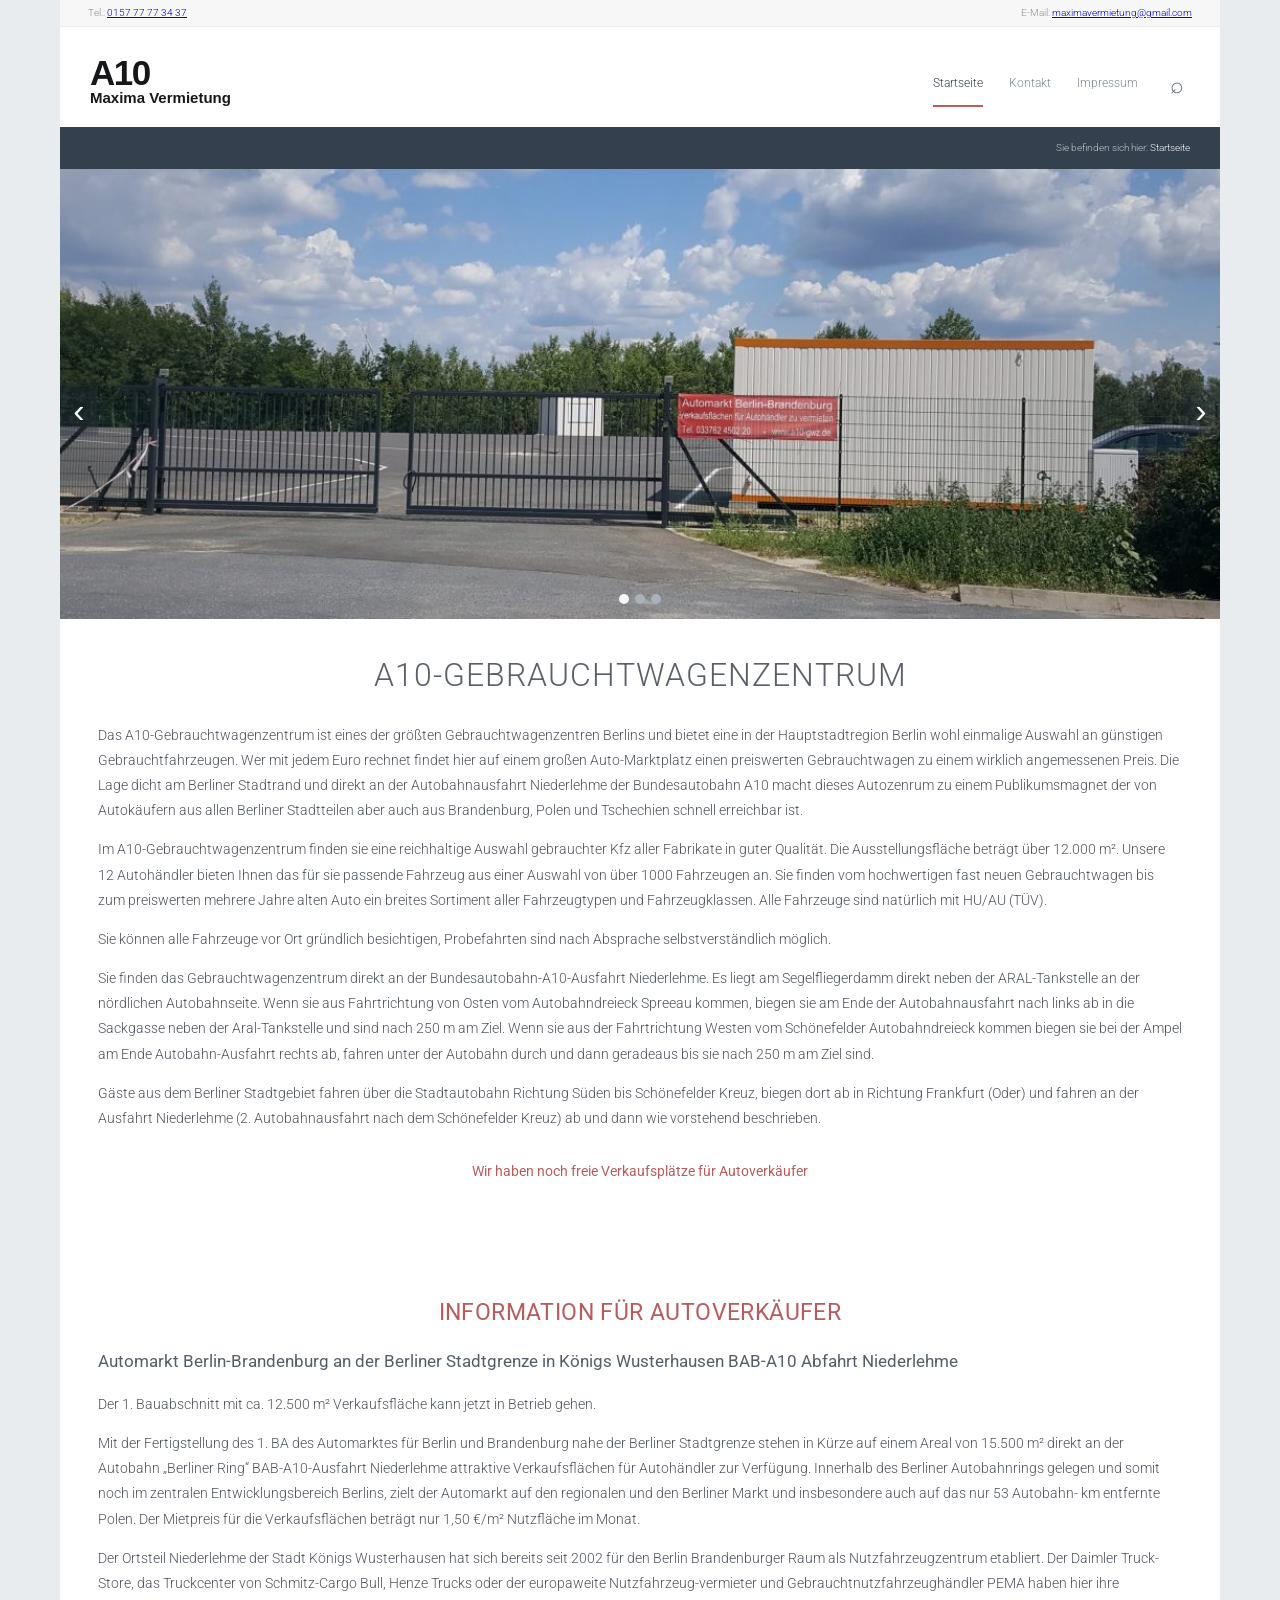
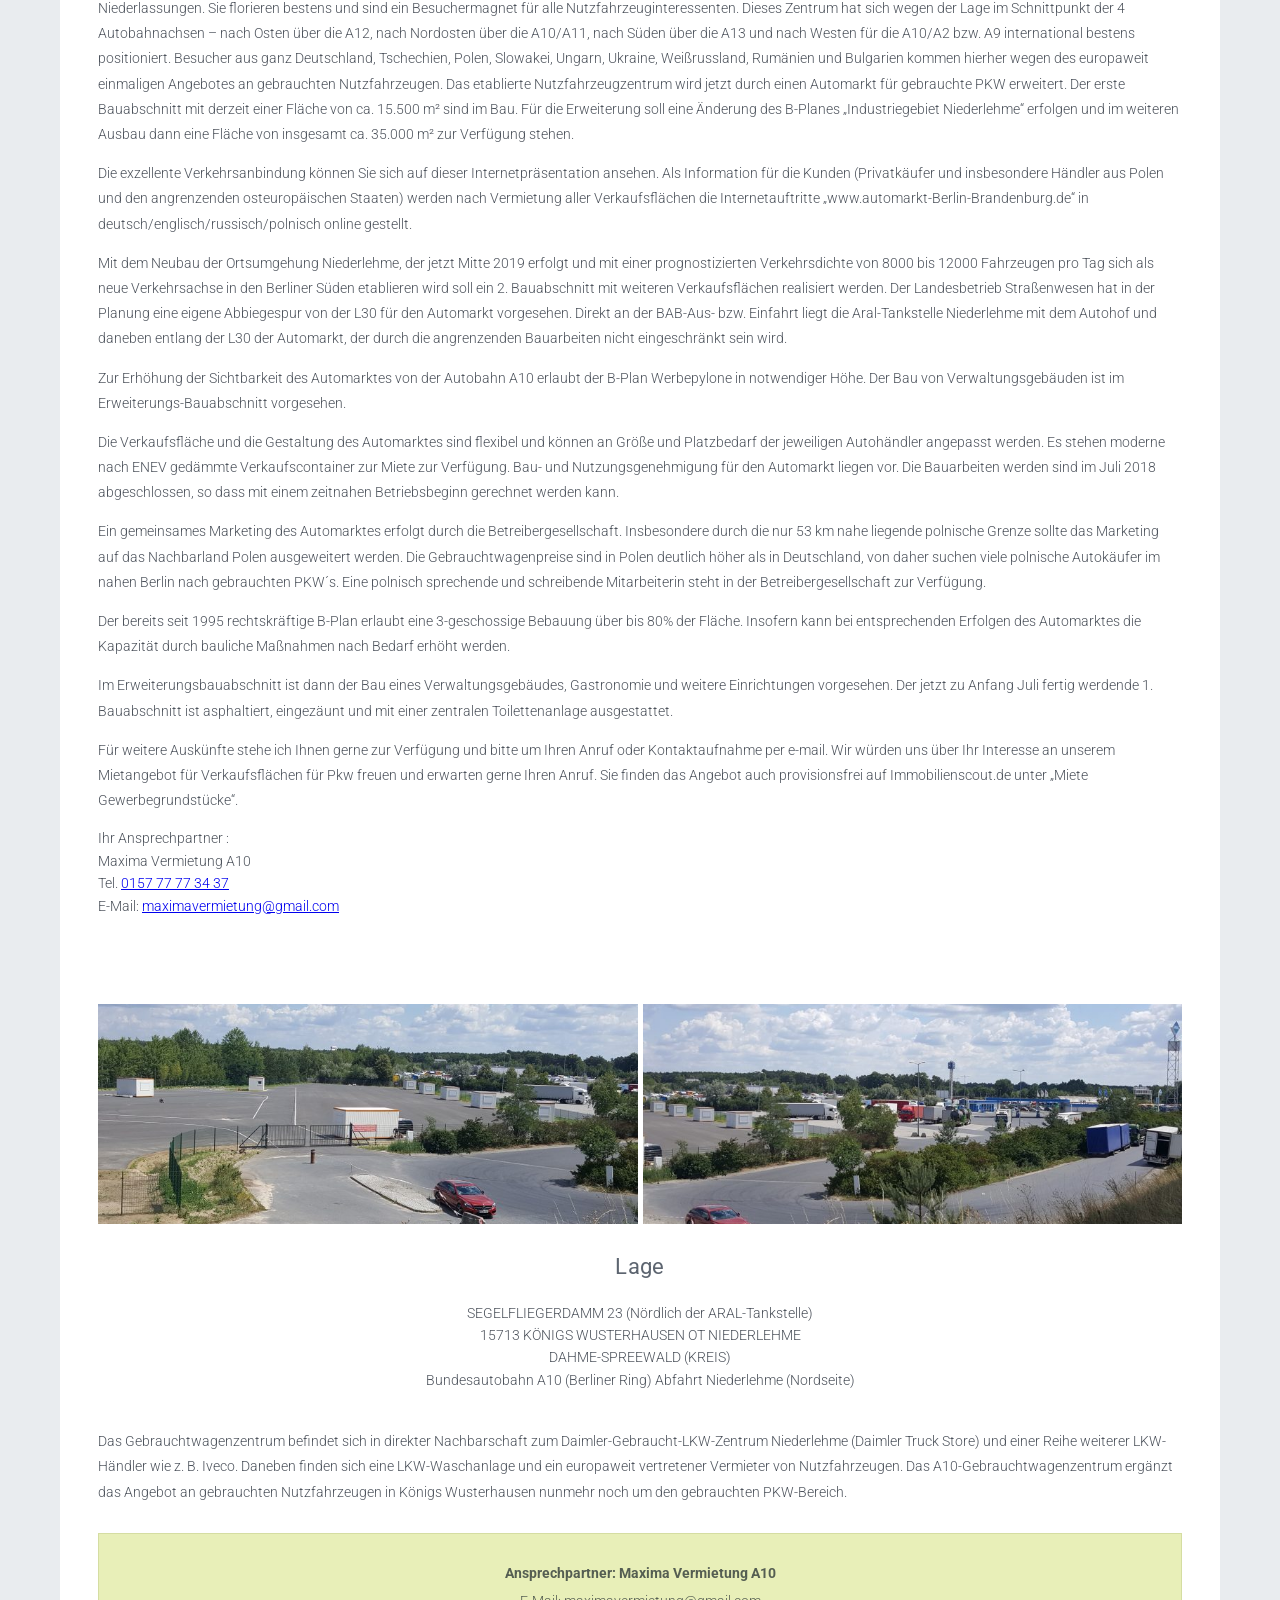
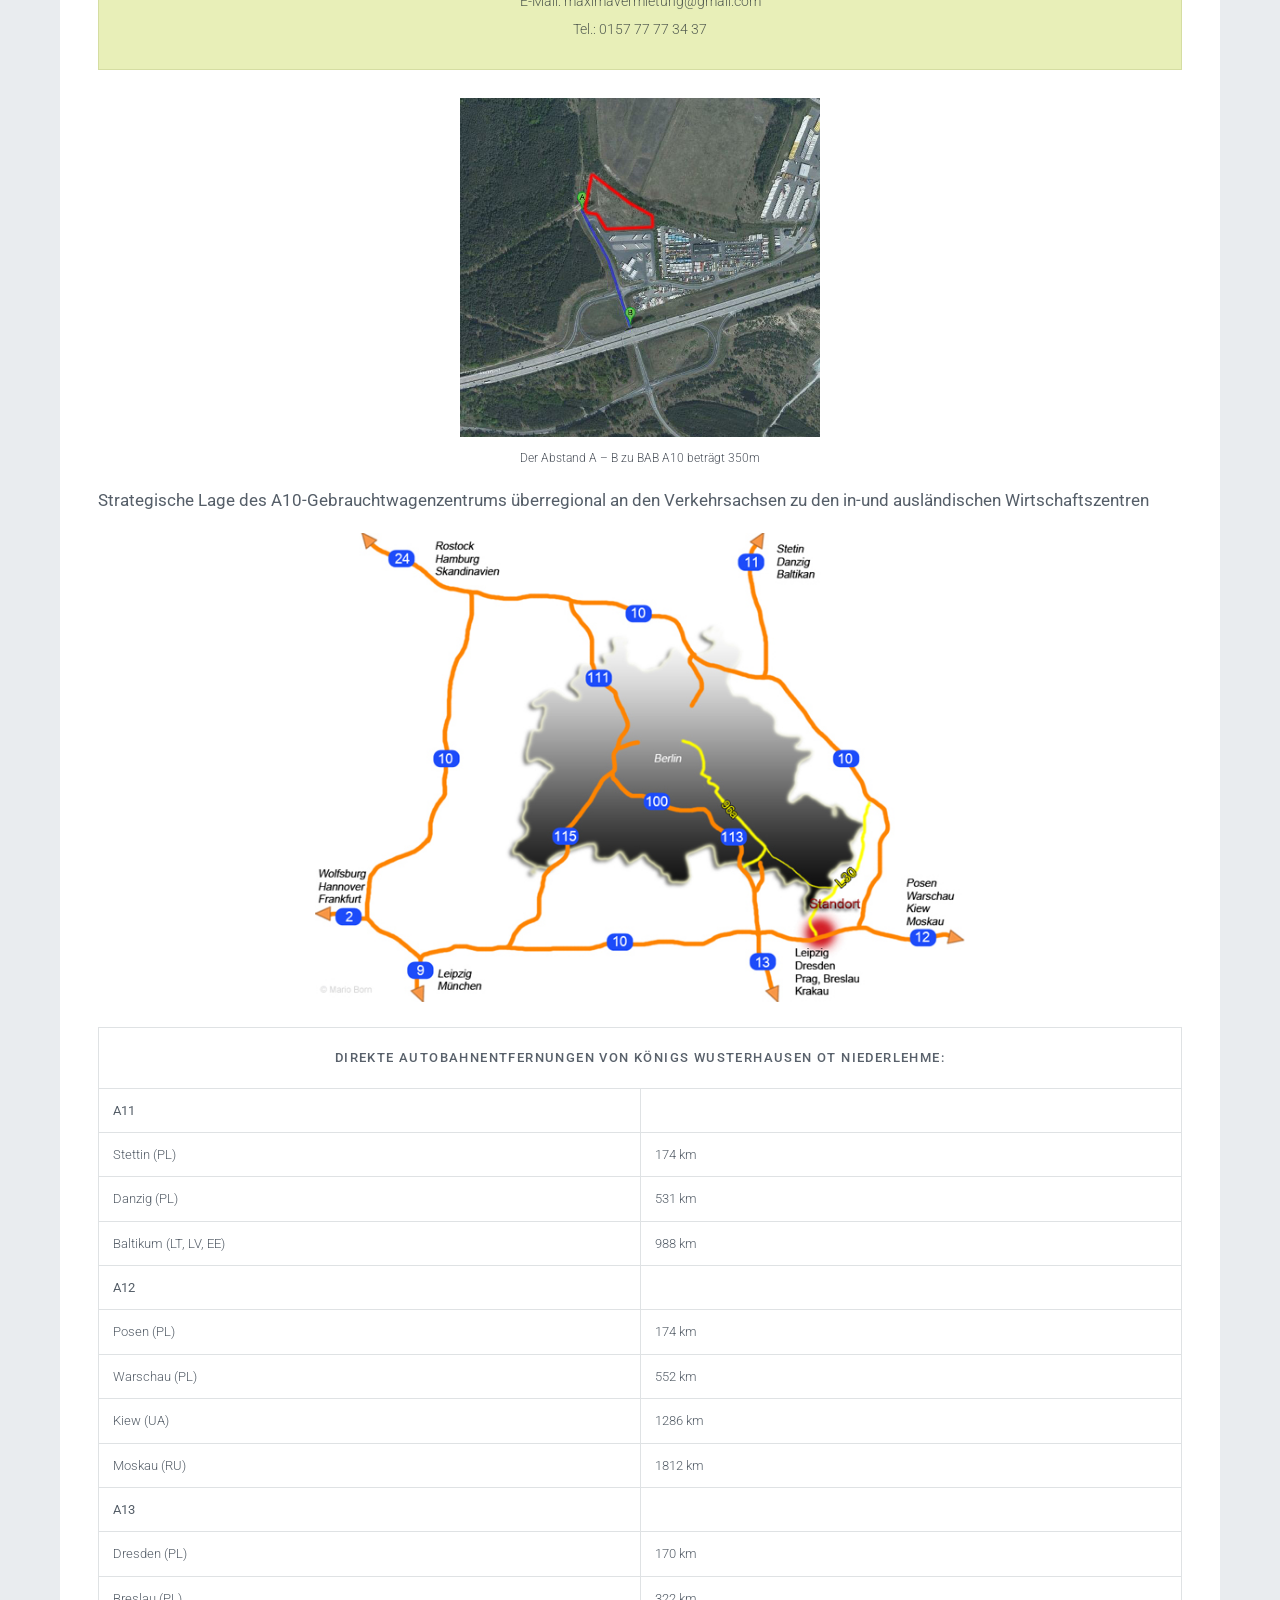
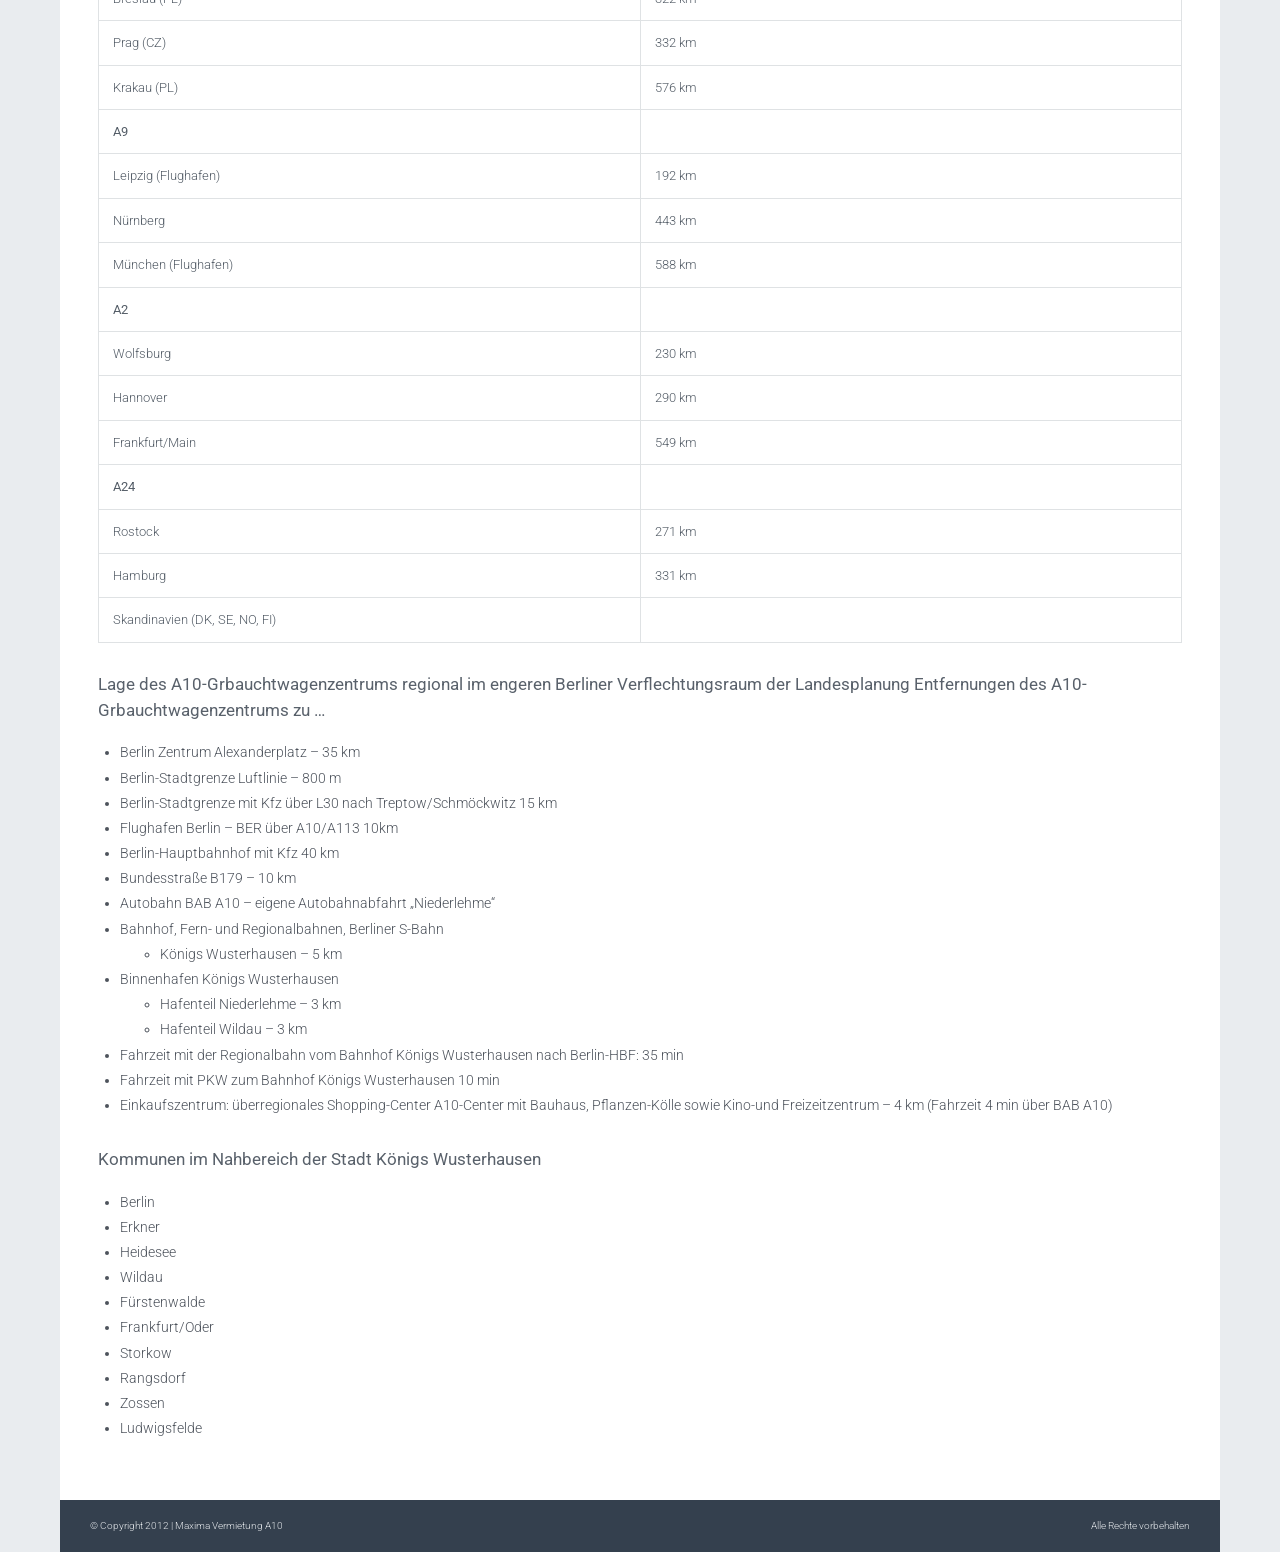
==== index.html @ 819bec35 "Initial upload of Maxima Vermietung A10" ====
<!doctype html>
<html lang="de">
<head>
  <meta charset="utf-8">
  <meta name="viewport" content="width=device-width, initial-scale=1">
  <meta name="description" content="Maxima Vermietung A10 – Standort und Informationen.">
  <title>Maxima Vermietung A10</title>
  <link rel="stylesheet" href="styles.css">
</head>
<body>
  <div class="topline">
    <span>Tel.: <a class="contact-phone" href="tel:+2015777773437">0157 77 77 34 37</a></span>
    <span>E-Mail: <a class="contact-email" href="mailto:maximavermietung@gmail.com">maximavermietung@gmail.com</a></span>
  </div>

  <header class="site-header">
    <a class="brand" href="index.html" aria-label="Maxima Vermietung A10 Startseite">
      <strong>A10</strong><span>Maxima Vermietung</span>
    </a>
    <button class="menu-toggle" type="button" aria-label="Menü öffnen" aria-expanded="false">☰</button>
    <nav class="main-nav">
      <a class="active" href="index.html">Startseite</a>
      <a href="kontakt.html">Kontakt</a>
      <a href="impressum.html">Impressum</a>
      <button class="search-toggle" type="button" aria-label="Suche öffnen">⌕</button>
    </nav>
  </header>

  <div class="breadcrumb"><span>Sie befinden sich hier:</span> Startseite</div>

  <main>
    <section class="hero" aria-label="Bildergalerie">
      <div class="hero-slide active" style="background-image:url('images/gate.jpg')"></div>
      <div class="hero-slide" style="background-image:url('images/yard-1.jpg')"></div>
      <div class="hero-slide" style="background-image:url('images/yard-2.jpg')"></div>
      <button class="prev slide-arrow" type="button" aria-label="Vorheriges Bild">‹</button>
      <button class="next slide-arrow" type="button" aria-label="Nächstes Bild">›</button>
      <div class="slide-dots">
        <button class="dot active" type="button" aria-label="Bild 1"></button>
        <button class="dot" type="button" aria-label="Bild 2"></button>
        <button class="dot" type="button" aria-label="Bild 3"></button>
      </div>
    </section>

    <section class="content intro">
      <h1>A10-GEBRAUCHTWAGENZENTRUM</h1>
      <p>Das A10-Gebrauchtwagenzentrum ist eines der größten Gebrauchtwagenzentren Berlins und bietet eine in der Hauptstadtregion Berlin wohl einmalige Auswahl an günstigen Gebrauchtfahrzeugen. Wer mit jedem Euro rechnet findet hier auf einem großen Auto-Marktplatz einen preiswerten Gebrauchtwagen zu einem wirklich angemessenen Preis. Die Lage dicht am Berliner Stadtrand und direkt an der Autobahnausfahrt Niederlehme der Bundesautobahn A10 macht dieses Autozenrum zu einem Publikumsmagnet der von Autokäufern aus allen Berliner Stadtteilen aber auch aus Brandenburg, Polen und Tschechien schnell erreichbar ist.</p>

      <p>Im A10-Gebrauchtwagenzentrum finden sie eine reichhaltige Auswahl gebrauchter Kfz aller Fabrikate in guter Qualität. Die Ausstellungsfläche beträgt über 12.000 m². Unsere 12 Autohändler bieten Ihnen das für sie passende Fahrzeug aus einer Auswahl von über 1000 Fahrzeugen an. Sie finden vom hochwertigen fast neuen Gebrauchtwagen bis zum preiswerten mehrere Jahre alten Auto ein breites Sortiment aller Fahrzeugtypen und Fahrzeugklassen. Alle Fahrzeuge sind natürlich mit HU/AU (TÜV).</p>

      <p>Sie können alle Fahrzeuge vor Ort gründlich besichtigen, Probefahrten sind nach Absprache selbstverständlich möglich.</p>

      <p>Sie finden das Gebrauchtwagenzentrum direkt an der Bundesautobahn-A10-Ausfahrt Niederlehme. Es liegt am Segelfliegerdamm direkt neben der ARAL-Tankstelle an der nördlichen Autobahnseite. Wenn sie aus Fahrtrichtung von Osten vom Autobahndreieck Spreeau kommen, biegen sie am Ende der Autobahnausfahrt nach links ab in die Sackgasse neben der Aral-Tankstelle und sind nach 250 m am Ziel. Wenn sie aus der Fahrtrichtung Westen vom  Schönefelder Autobahndreieck kommen biegen sie bei der Ampel am Ende Autobahn-Ausfahrt rechts ab, fahren unter der Autobahn durch und dann geradeaus bis sie nach 250 m am Ziel sind.</p>

      <p>Gäste aus dem Berliner Stadtgebiet fahren über die Stadtautobahn Richtung Süden bis Schönefelder Kreuz, biegen dort ab in Richtung Frankfurt (Oder) und fahren an der Ausfahrt Niederlehme (2. Autobahnausfahrt nach dem Schönefelder Kreuz) ab und dann wie vorstehend beschrieben.</p>

      <p class="contact-highlight">Wir haben noch freie Verkaufsplätze für Autoverkäufer</p>
    </section>

    <section class="content seller-info">
      <h2>INFORMATION FÜR AUTOVERKÄUFER</h2>
      <h3>Automarkt Berlin-Brandenburg an der Berliner Stadtgrenze in Königs Wusterhausen BAB-A10 Abfahrt Niederlehme</h3>
      <p>Der 1. Bauabschnitt mit  ca. 12.500 m² Verkaufsfläche kann jetzt in Betrieb gehen.</p>

      <p>Mit der Fertigstellung des 1. BA des  Automarktes für Berlin und Brandenburg nahe der Berliner Stadtgrenze stehen in Kürze auf einem Areal von 15.500 m² direkt an der Autobahn „Berliner Ring“ BAB-A10-Ausfahrt Niederlehme attraktive Verkaufsflächen für Autohändler zur Verfügung. Innerhalb des Berliner Autobahnrings gelegen und somit noch im zentralen Entwicklungsbereich Berlins, zielt der Automarkt auf den regionalen und den Berliner Markt und insbesondere auch auf das nur 53 Autobahn- km entfernte Polen. Der Mietpreis für die Verkaufsflächen beträgt nur 1,50 €/m² Nutzfläche im Monat.</p>

      <p>Der Ortsteil Niederlehme der Stadt Königs Wusterhausen hat sich bereits seit 2002 für den Berlin Brandenburger Raum als Nutzfahrzeugzentrum etabliert. Der Daimler Truck-Store, das Truckcenter von Schmitz-Cargo Bull, Henze Trucks oder der europaweite Nutzfahrzeug-vermieter und Gebrauchtnutzfahrzeughändler PEMA haben hier ihre Niederlassungen. Sie florieren bestens und sind ein Besuchermagnet für alle Nutzfahrzeuginteressenten. Dieses Zentrum hat sich wegen der Lage im Schnittpunkt der 4 Autobahnachsen – nach Osten über die A12, nach Nordosten über die A10/A11, nach Süden über die A13 und nach Westen für die A10/A2 bzw. A9 international bestens positioniert. Besucher aus ganz Deutschland, Tschechien, Polen, Slowakei, Ungarn, Ukraine, Weißrussland, Rumänien und Bulgarien kommen hierher wegen des europaweit einmaligen Angebotes an gebrauchten Nutzfahrzeugen. Das etablierte Nutzfahrzeugzentrum wird jetzt durch einen Automarkt für gebrauchte PKW erweitert. Der erste Bauabschnitt mit derzeit einer Fläche von ca. 15.500 m² sind im Bau. Für die Erweiterung soll eine Änderung des B-Planes „Industriegebiet Niederlehme“ erfolgen und im weiteren Ausbau dann eine Fläche von insgesamt ca. 35.000 m² zur Verfügung stehen.</p>

      <p>Die exzellente Verkehrsanbindung können Sie sich auf dieser Internetpräsentation ansehen. Als Information für die Kunden (Privatkäufer und insbesondere Händler  aus Polen und den angrenzenden osteuropäischen Staaten) werden nach Vermietung aller Verkaufsflächen die Internetauftritte „www.automarkt-Berlin-Brandenburg.de“ in deutsch/englisch/russisch/polnisch online gestellt.</p>

      <p>Mit dem Neubau der Ortsumgehung Niederlehme, der jetzt Mitte 2019 erfolgt und mit einer prognostizierten Verkehrsdichte von 8000 bis 12000 Fahrzeugen pro Tag sich als neue Verkehrsachse in den Berliner Süden etablieren wird soll ein 2. Bauabschnitt mit weiteren Verkaufsflächen realisiert werden. Der Landesbetrieb Straßenwesen hat in der Planung eine eigene Abbiegespur von der L30 für den Automarkt vorgesehen. Direkt an der BAB-Aus- bzw. Einfahrt liegt die Aral-Tankstelle Niederlehme mit dem Autohof und daneben entlang der L30 der Automarkt, der durch die angrenzenden Bauarbeiten nicht eingeschränkt sein wird.</p>

      <p>Zur Erhöhung der Sichtbarkeit des Automarktes von der Autobahn A10 erlaubt der B-Plan Werbepylone in notwendiger Höhe. Der Bau von Verwaltungsgebäuden ist im Erweiterungs-Bauabschnitt  vorgesehen.</p>

      <p>Die Verkaufsfläche und die Gestaltung des Automarktes sind flexibel und können an Größe und Platzbedarf der jeweiligen Autohändler angepasst werden. Es stehen moderne nach ENEV gedämmte Verkaufscontainer zur Miete zur Verfügung. Bau- und Nutzungsgenehmigung für den Automarkt liegen vor. Die Bauarbeiten werden sind im Juli 2018 abgeschlossen, so dass mit einem zeitnahen Betriebsbeginn gerechnet werden kann.</p>

      <p>Ein gemeinsames Marketing des Automarktes erfolgt durch die Betreibergesellschaft. Insbesondere durch die nur 53 km nahe liegende polnische Grenze sollte das Marketing auf das Nachbarland Polen ausgeweitert werden. Die Gebrauchtwagenpreise sind in Polen deutlich höher als in Deutschland, von daher suchen viele polnische Autokäufer im nahen Berlin nach gebrauchten PKW´s. Eine polnisch sprechende und schreibende Mitarbeiterin steht in der Betreibergesellschaft zur Verfügung.</p>

      <p>Der bereits seit 1995 rechtskräftige B-Plan erlaubt eine 3-geschossige Bebauung über bis 80% der Fläche. Insofern kann bei entsprechenden Erfolgen des Automarktes die Kapazität durch bauliche Maßnahmen nach Bedarf erhöht werden.</p>

      <p>Im Erweiterungsbauabschnitt ist dann der Bau eines Verwaltungsgebäudes, Gastronomie und weitere Einrichtungen vorgesehen. Der jetzt zu Anfang Juli fertig werdende 1. Bauabschnitt ist asphaltiert, eingezäunt und mit einer zentralen Toilettenanlage ausgestattet.</p>

      <p>Für weitere Auskünfte stehe ich Ihnen gerne zur Verfügung und bitte um Ihren Anruf oder Kontaktaufnahme per e-mail. Wir würden uns über Ihr Interesse an unserem Mietangebot für Verkaufsflächen für Pkw freuen und erwarten gerne Ihren Anruf. Sie finden das Angebot auch provisionsfrei auf Immobilienscout.de unter „Miete Gewerbegrundstücke“.</p>

      <p class="small-lines">Ihr Ansprechpartner :<br>
        Maxima Vermietung A10<br>
        Tel. <a href="tel:+2015777773437">0157 77 77 34 37</a><br>
        E-Mail: <a href="mailto:maximavermietung@gmail.com">maximavermietung@gmail.com</a>
      </p>

    </section>

    <section class="content location-section">
      <div class="location-photos">
        <img src="images/yard-3.jpg" alt="Ansicht des Geländes von oben">
        <img src="images/yard-4.jpg" alt="Weitere Ansicht des Geländes">
      </div>

      <div class="location-intro-grid">
        <div class="location-address">
          <h2>Lage</h2>
          <p class="center small-lines">
            SEGELFLIEGERDAMM 23 (Nördlich der ARAL-Tankstelle)<br>
            15713 KÖNIGS WUSTERHAUSEN OT NIEDERLEHME<br>
            DAHME-SPREEWALD (KREIS)<br>
            Bundesautobahn A10 (Berliner Ring) Abfahrt Niederlehme (Nordseite)
          </p>
        </div>
        <p>Das Gebrauchtwagenzentrum befindet sich in direkter Nachbarschaft zum Daimler-Gebraucht-LKW-Zentrum Niederlehme (Daimler Truck Store) und einer Reihe weiterer LKW-Händler wie z. B. Iveco. Daneben finden sich eine LKW-Waschanlage und ein europaweit vertretener Vermieter von Nutzfahrzeugen. Das A10-Gebrauchtwagenzentrum ergänzt das Angebot an gebrauchten Nutzfahrzeugen in Königs Wusterhausen nunmehr noch um den gebrauchten PKW-Bereich.</p>
      </div>

      <div class="business-contact">
        <p><strong>Ansprechpartner: Maxima Vermietung A10</strong></p>
        <p>E-Mail: <a href="mailto:maximavermietung@gmail.com">maximavermietung@gmail.com</a></p>
        <p>Tel.: <a href="tel:+2015777773437">0157 77 77 34 37</a></p>
      </div>

      <div class="center">
        <img class="map-image" src="images/location-map.jpg" alt="Lageplan des Standorts">
        <p><small>Der Abstand A – B zu BAB A10 beträgt 350m</small></p>
      </div>

      <h3>Strategische Lage des A10-Gebrauchtwagenzentrums überregional an den Verkehrsachsen zu den in-und ausländischen Wirtschaftszentren</h3>
      <div class="center">
        <img class="road-map" src="images/roads-map.jpg" alt="Strategische Lage an den Autobahnachsen">
      </div>

      <div class="distances">
        <div class="table-wrap">
          <table class="distance-table">
            <tbody>
              <tr><th class="distance-title" colspan="2">direkte Autobahnentfernungen von Königs Wusterhausen OT Niederlehme:</th></tr>
              <tr><th>A11</th><td></td></tr>
              <tr><td>Stettin (PL)</td><td>174 km</td></tr>
              <tr><td>Danzig (PL)</td><td>531 km</td></tr>
              <tr><td>Baltikum (LT, LV, EE)</td><td>988 km</td></tr>
              <tr><th>A12</th><td></td></tr>
              <tr><td>Posen (PL)</td><td>174 km</td></tr>
              <tr><td>Warschau (PL)</td><td>552 km</td></tr>
              <tr><td>Kiew (UA)</td><td>1286 km</td></tr>
              <tr><td>Moskau (RU)</td><td>1812 km</td></tr>
              <tr><th>A13</th><td></td></tr>
              <tr><td>Dresden (PL)</td><td>170 km</td></tr>
              <tr><td>Breslau (PL)</td><td>322 km</td></tr>
              <tr><td>Prag (CZ)</td><td>332 km</td></tr>
              <tr><td>Krakau (PL)</td><td>576 km</td></tr>
              <tr><th>A9</th><td></td></tr>
              <tr><td>Leipzig (Flughafen)</td><td>192 km</td></tr>
              <tr><td>Nürnberg</td><td>443 km</td></tr>
              <tr><td>München (Flughafen)</td><td>588 km</td></tr>
              <tr><th>A2</th><td></td></tr>
              <tr><td>Wolfsburg</td><td>230 km</td></tr>
              <tr><td>Hannover</td><td>290 km</td></tr>
              <tr><td>Frankfurt/Main</td><td>549 km</td></tr>
              <tr><th>A24</th><td></td></tr>
              <tr><td>Rostock</td><td>271 km</td></tr>
              <tr><td>Hamburg</td><td>331 km</td></tr>
              <tr><td>Skandinavien (DK, SE, NO, FI)</td><td></td></tr>
            </tbody>
          </table>
        </div>

        <h3>Lage des A10-Grbauchtwagenzentrums regional im engeren Berliner Verflechtungsraum der Landesplanung Entfernungen des A10-Grbauchtwagenzentrums zu …</h3>
        <ul class="nearby-list">
          <li>Berlin Zentrum Alexanderplatz – 35 km</li>
          <li>Berlin-Stadtgrenze Luftlinie – 800 m</li>
          <li>Berlin-Stadtgrenze mit Kfz über L30 nach Treptow/Schmöckwitz 15 km</li>
          <li>Flughafen Berlin – BER über A10/A113 10km</li>
          <li>Berlin-Hauptbahnhof mit Kfz 40 km</li>
          <li>Bundesstraße B179 – 10 km</li>
          <li>Autobahn BAB A10 – eigene Autobahnabfahrt „Niederlehme“</li>
          <li>Bahnhof, Fern- und Regionalbahnen, Berliner S-Bahn
            <ul><li>Königs Wusterhausen – 5 km</li></ul>
          </li>
          <li>Binnenhafen Königs Wusterhausen
            <ul><li>Hafenteil Niederlehme – 3 km</li><li>Hafenteil Wildau – 3 km</li></ul>
          </li>
          <li>Fahrzeit mit der Regionalbahn vom Bahnhof Königs Wusterhausen nach Berlin-HBF: 35 min</li>
          <li>Fahrzeit mit PKW zum Bahnhof Königs Wusterhausen 10 min</li>
          <li>Einkaufszentrum: überregionales Shopping-Center A10-Center mit Bauhaus, Pflanzen-Kölle sowie Kino-und Freizeitzentrum – 4 km (Fahrzeit 4 min über BAB A10)</li>
        </ul>

        <h3>Kommunen im Nahbereich der Stadt Königs Wusterhausen</h3>
        <ul class="nearby-list">
          <li>Berlin</li><li>Erkner</li><li>Heidesee</li><li>Wildau</li><li>Fürstenwalde</li>
          <li>Frankfurt/Oder</li><li>Storkow</li><li>Rangsdorf</li><li>Zossen</li><li>Ludwigsfelde</li>
        </ul>
      </div>
    </section>
  </main>

  <footer class="site-footer">
    <span>© Copyright 2012 | Maxima Vermietung A10</span>
    <span>Alle Rechte vorbehalten</span>
  </footer>

  <div class="search-panel" hidden>
    <form>
      <input type="search" placeholder="Suchbegriff eingeben…" aria-label="Suche">
      <button type="submit">Suchen</button>
    </form>
  </div>
  <button class="back-top" type="button" aria-label="Nach oben">↑</button>
  <script src="script.js"></script>
</body>
</html>
---- styles.css ----
@import url('https://fonts.googleapis.com/css2?family=Roboto:wght@300;400;500;700&display=swap');
:root{--navy:#34404e;--navy2:#46515e;--ink:#4d535c;--muted:#87909a;--red:#b85c5b;--green:#e4edb5;--line:#e4e6e8;--paper:#fff;--side:#e9ecef}
*{box-sizing:border-box}html{scroll-behavior:smooth}body{margin:0;background:var(--side);font-family:Roboto,Arial,sans-serif;color:var(--ink);font-size:14px;font-weight:300;line-height:1.8}.topline,.site-header,.breadcrumb,.page-title,main,.site-footer{width:min(1160px,100%);margin-inline:auto}.topline{height:27px;background:#f7f7f7;border-bottom:1px solid #eee;text-align:left;padding:2px 28px;font-size:10px;color:#8b9299}.site-header{background:#fff;min-height:100px;display:flex;align-items:center;justify-content:space-between;padding:18px 30px 12px;gap:25px}.brand{color:#151719;text-decoration:none;display:flex;flex-direction:column;width:260px;line-height:1}.brand strong{font-family:Impact,'Arial Narrow',sans-serif;font-size:35px;letter-spacing:-1.5px;font-weight:900}.brand span{font-family:Impact,'Arial Narrow',sans-serif;font-stretch:condensed;font-size:15px;font-weight:800;margin-top:0}.main-nav{display:flex;align-items:center;gap:26px;align-self:flex-end;margin-bottom:8px}.main-nav a{color:#7f8790;text-decoration:none;font-size:12px;padding:10px 0;border-bottom:2px solid transparent}.main-nav a:hover,.main-nav a.active{color:var(--navy);border-color:var(--red)}.search-toggle,.menu-toggle{border:0;background:transparent;color:#68727c;font-size:23px;cursor:pointer}.menu-toggle{display:none}.breadcrumb{background:var(--navy);color:#f1f3f5;text-align:right;padding:12px 30px;font-size:10px;min-height:38px}.breadcrumb span{opacity:.75}.breadcrumb a{color:#fff;text-decoration:none}.hero{position:relative;width:min(1160px,100%);height:clamp(260px,38vw,450px);margin:auto;background:#dce2e5;overflow:hidden}.hero-slide{position:absolute;inset:0;background-position:center;background-size:cover;opacity:0;transition:opacity .5s}.hero-slide.active{opacity:1}.hero:after{content:"";position:absolute;inset:0;background:linear-gradient(90deg,rgba(10,20,30,.12),transparent 50%,rgba(10,20,30,.08));pointer-events:none}.slide-arrow{position:absolute;z-index:2;top:48%;border:0;background:rgba(38,48,58,.35);color:white;font-size:34px;width:38px;height:50px;cursor:pointer}.slide-arrow.prev{left:0}.slide-arrow.next{right:0}.slide-dots{position:absolute;z-index:3;bottom:15px;left:50%;transform:translateX(-50%);display:flex;gap:6px}.dot{width:10px;height:10px;border:0;border-radius:50%;background:#aab1b9;cursor:pointer;padding:0}.dot.active{background:#f5f5f5}.content{background:#fff;padding:28px 38px 45px}.intro h1{font-size:clamp(23px,3vw,32px);font-weight:300;letter-spacing:1px;text-align:center;margin:0 0 18px;color:#5a6069}.content p{margin:0 0 14px}.content h2{font-size:23px;font-weight:400;line-height:1.35;margin:10px 0 20px;color:var(--red);text-align:center;letter-spacing:.4px}.content h3{font-size:17px;font-weight:400;line-height:1.55;color:#555e68}.seller-info{padding-top:30px}.contact-highlight{text-align:center;color:var(--red);font-weight:400;margin:28px 0!important}.small-lines{line-height:1.6}.location-section h2{color:#5d6570;font-size:22px}.center{text-align:center}.location-photos{display:grid;grid-template-columns:1fr 1fr;gap:5px;margin:25px 0}.location-photos img{width:100%;height:220px;object-fit:cover}.map-placeholder{height:280px;display:flex;flex-direction:column;justify-content:center;align-items:center;gap:7px;margin:25px auto;background-color:#e4e8e2;background-image:linear-gradient(30deg,transparent 48%,#c5d0c5 49%,#c5d0c5 51%,transparent 52%),linear-gradient(120deg,transparent 48%,#c5d0c5 49%,#c5d0c5 51%,transparent 52%);background-size:65px 65px;border:1px solid #d7ddd5;color:#58665d}.map-pin{color:#b95b5b;font-size:32px}.map-placeholder small{font-size:12px}.distances h2,.distances h3{text-align:left;color:#59616b}.table-wrap{overflow-x:auto;margin:20px 0}table{border-collapse:collapse;width:100%;font-size:13px}th,td{border:1px solid #e1e4e6;padding:10px 12px;text-align:left}th{font-weight:500;background:#f4f5f6}.nearby-list{padding-left:22px}.site-footer{background:var(--navy);color:#e4e7eb;padding:17px 30px;display:flex;justify-content:space-between;gap:12px;flex-wrap:wrap;font-size:10px}.page-title{background:#fff;padding:0 30px}.page-title h1{background:var(--navy);color:#fff;margin:0 -30px;padding:13px 30px;font-size:14px;font-weight:400}.page-title .breadcrumb{width:auto;margin:0 -30px;padding:10px 30px}.contact-page{min-height:170px;padding-top:32px}.text-link{color:var(--red);text-decoration:none}.privacy-note{margin-top:45px;padding-top:20px;border-top:1px solid var(--line)}.privacy-note h2{font-size:18px;text-align:left;color:#59616b}.impressum-page{min-height:210px;text-align:center;padding-top:45px}.impressum-page h2{font-size:25px;color:#68717c}.impressum-page p{margin:0}.impressum-page a{color:#7a838c;text-decoration:none}.back-top{position:fixed;right:18px;bottom:18px;border:0;background:var(--navy);color:#fff;border-radius:2px;width:38px;height:38px;font-size:22px;cursor:pointer;opacity:0;pointer-events:none;transition:opacity .2s}.back-top.visible{opacity:1;pointer-events:auto}.search-panel{position:fixed;z-index:10;top:25px;right:max(20px,calc((100vw - 1160px)/2));padding:16px;background:#fff;box-shadow:0 4px 20px #0002}.search-panel form{display:flex;gap:8px}.search-panel input{padding:10px;border:1px solid #ddd}.search-panel button{border:0;background:var(--navy);color:#fff;padding:0 14px;cursor:pointer}
@media(max-width:700px){.topline{padding-inline:16px}.site-header{min-height:80px;padding:14px 18px;flex-wrap:wrap}.brand{width:auto}.brand strong{font-size:29px}.brand span{font-size:12px}.menu-toggle{display:block;margin-left:auto}.main-nav{display:none;order:3;width:100%;align-self:auto;margin:0;gap:0;flex-direction:column;align-items:stretch}.main-nav.open{display:flex}.main-nav a{padding:10px 0;border-bottom:1px solid #eee}.search-toggle{align-self:flex-start}.breadcrumb{padding:10px 18px}.hero{height:270px}.content{padding:24px 20px 32px}.intro h1{font-size:23px}.content h2{font-size:20px}.location-photos{grid-template-columns:1fr}.location-photos img{height:190px}.site-footer{padding:16px 20px;display:block}.site-footer span{display:block;margin:3px 0}.page-title{padding-inline:18px}.page-title h1{margin-inline:-18px;padding-inline:18px}.page-title .breadcrumb{margin-inline:-18px;padding-inline:18px}.map-placeholder{height:220px}}

/* Layout-Feinschliff für die Originalaufteilung */
.topline { display:flex; align-items:center; justify-content:space-between; gap:18px; }
.hero .slide-arrow { z-index:4; }
.slide-dots { position:absolute; z-index:4; bottom:15px; left:50%; transform:translateX(-50%); display:flex; gap:6px; }
.location-photos { align-items:stretch; }
.location-photos img { display:block; object-fit:cover; }
.map-image { display:block; width:min(360px,100%); height:auto; margin:24px auto 8px; }
.road-map { display:block; width:min(650px,100%); height:auto; margin:20px auto; }
.business-contact { margin:28px 0; padding:24px 18px; text-align:center; background:#e8efb8; border:1px solid #d5dda2; color:#555e52; }
.business-contact p { margin:3px 0; }
.business-contact a { color:inherit; text-decoration:none; }
.distances { margin-top:25px; }
.distances h3 { margin-top:28px; }
@media(max-width:700px) {
  .topline { height:auto; min-height:27px; flex-wrap:wrap; padding:5px 16px; }
  .map-image { width:100%; }
}

/* Eine gemeinsame dunkle Titel-/Breadcrumb-Leiste wie in der Vorlage */
.page-title { display:flex; align-items:center; justify-content:space-between; gap:16px; background:var(--navy); padding:0 30px; }
.page-title h1 { background:transparent; margin:0; padding:12px 0; font-size:14px; color:#fff; }
.page-title .breadcrumb { width:auto; margin:0; padding:10px 0; background:transparent; min-height:0; text-align:right; }
@media(max-width:700px) {
  .page-title { padding-inline:18px; gap:8px; }
  .page-title h1 { margin:0; padding:10px 0; }
  .page-title .breadcrumb { margin:0; padding:10px 0; }
}

/* Datenschutzerklärung */
.privacy-page{background:#fff;padding:34px 30px 55px;min-height:420px}
.privacy-page>h2{font-size:27px;font-weight:400;color:var(--navy);margin:0 0 18px;line-height:1.35}
.privacy-section{margin:30px 0 24px}
.privacy-section h2{font-size:21px;line-height:1.4;font-weight:400;color:var(--navy);margin:0 0 10px}
.privacy-page p{margin:0 0 14px}
.privacy-note{margin-top:30px;padding:16px 18px;border-left:3px solid var(--red);background:#f7f7f7}
@media(max-width:640px){.privacy-page{padding:24px 18px 38px}.privacy-page>h2{font-size:23px}.privacy-section h2{font-size:18px}}

/* Autobahn distance table: highway labels are separate rows; city names and distances occupy matching columns. */
.distance-table{border-collapse:collapse;width:100%;table-layout:fixed;font-size:13px;color:#555e68;background:#fff}
.distance-table th,.distance-table td{border:1px solid #dfe2e4;padding:10px 14px;text-align:left;vertical-align:middle;background:#fff;font-weight:300}
.distance-table th{width:50%;font-weight:400}
.distance-table td{width:50%}
.distance-table .distance-empty{width:50%;background:#fff;border-right:1px solid #dfe2e4}
.distance-table .distance-title{width:100%;text-align:center;font-weight:500;letter-spacing:1.4px;text-transform:uppercase;padding:18px 14px;background:#fff;color:#59616b}
.distance-table tr:first-child th.distance-title{border-bottom:1px solid #dfe2e4}

/* Match the reference: description and location details are stacked vertically. */
.location-photos { margin: 0 0 28px; }
.location-intro-grid { display:grid; grid-template-columns: 1fr; gap:24px; align-items:start; }
.location-intro-grid > p { margin:0; }
.location-address { width:100%; }
.location-address h2 { margin-top:0; }


/* Kontaktseite – Aufbau nach dem Referenzfoto */
.contact-reference { background: var(--side); }
.contact-reference .topline { width:min(1160px,100%); }
.contact-reference-header { min-height:112px; justify-content:flex-start; padding:20px 30px 18px; }
.contact-reference-header .brand { width:auto; }
.contact-reference-header .brand strong { font-size:52px; line-height:.9; }
.contact-reference-header .brand span { font-size:20px; }
.contact-reference-bar { width:min(1160px,100%); margin:0 auto; background:var(--navy); color:#f1f3f5; min-height:48px; padding:12px 30px; font-size:14px; font-weight:300; }
.contact-reference-main { width:min(1160px,100%); margin:0 auto; background:#fff; min-height:220px; padding:34px 30px 40px; }
.contact-reference-main p { margin:0 0 22px; }
.contact-reference-main .text-link { color:var(--red); text-decoration:none; }
.contact-reference-footer { width:min(1160px,100%); margin:0 auto; background:var(--navy); color:#e4e7eb; padding:18px 30px; font-size:11px; }
@media(max-width:700px){ .contact-reference-header{min-height:90px;padding:16px 18px}.contact-reference-header .brand strong{font-size:42px}.contact-reference-header .brand span{font-size:16px}.contact-reference-bar{padding:12px 18px}.contact-reference-main{padding:28px 20px 34px;min-height:200px}.contact-reference-footer{padding:16px 20px} }

/* Datenschutzerklärung: Text und Überschriften schwarz wie gewünscht; Layout und Schriftgrößen bleiben unverändert. */
.privacy-content,
.privacy-content p,
.privacy-content h1,
.privacy-content h2,
.privacy-content h3,
.privacy-content strong,
.privacy-content li,
.privacy-content a {
  color: #000 !important;
}
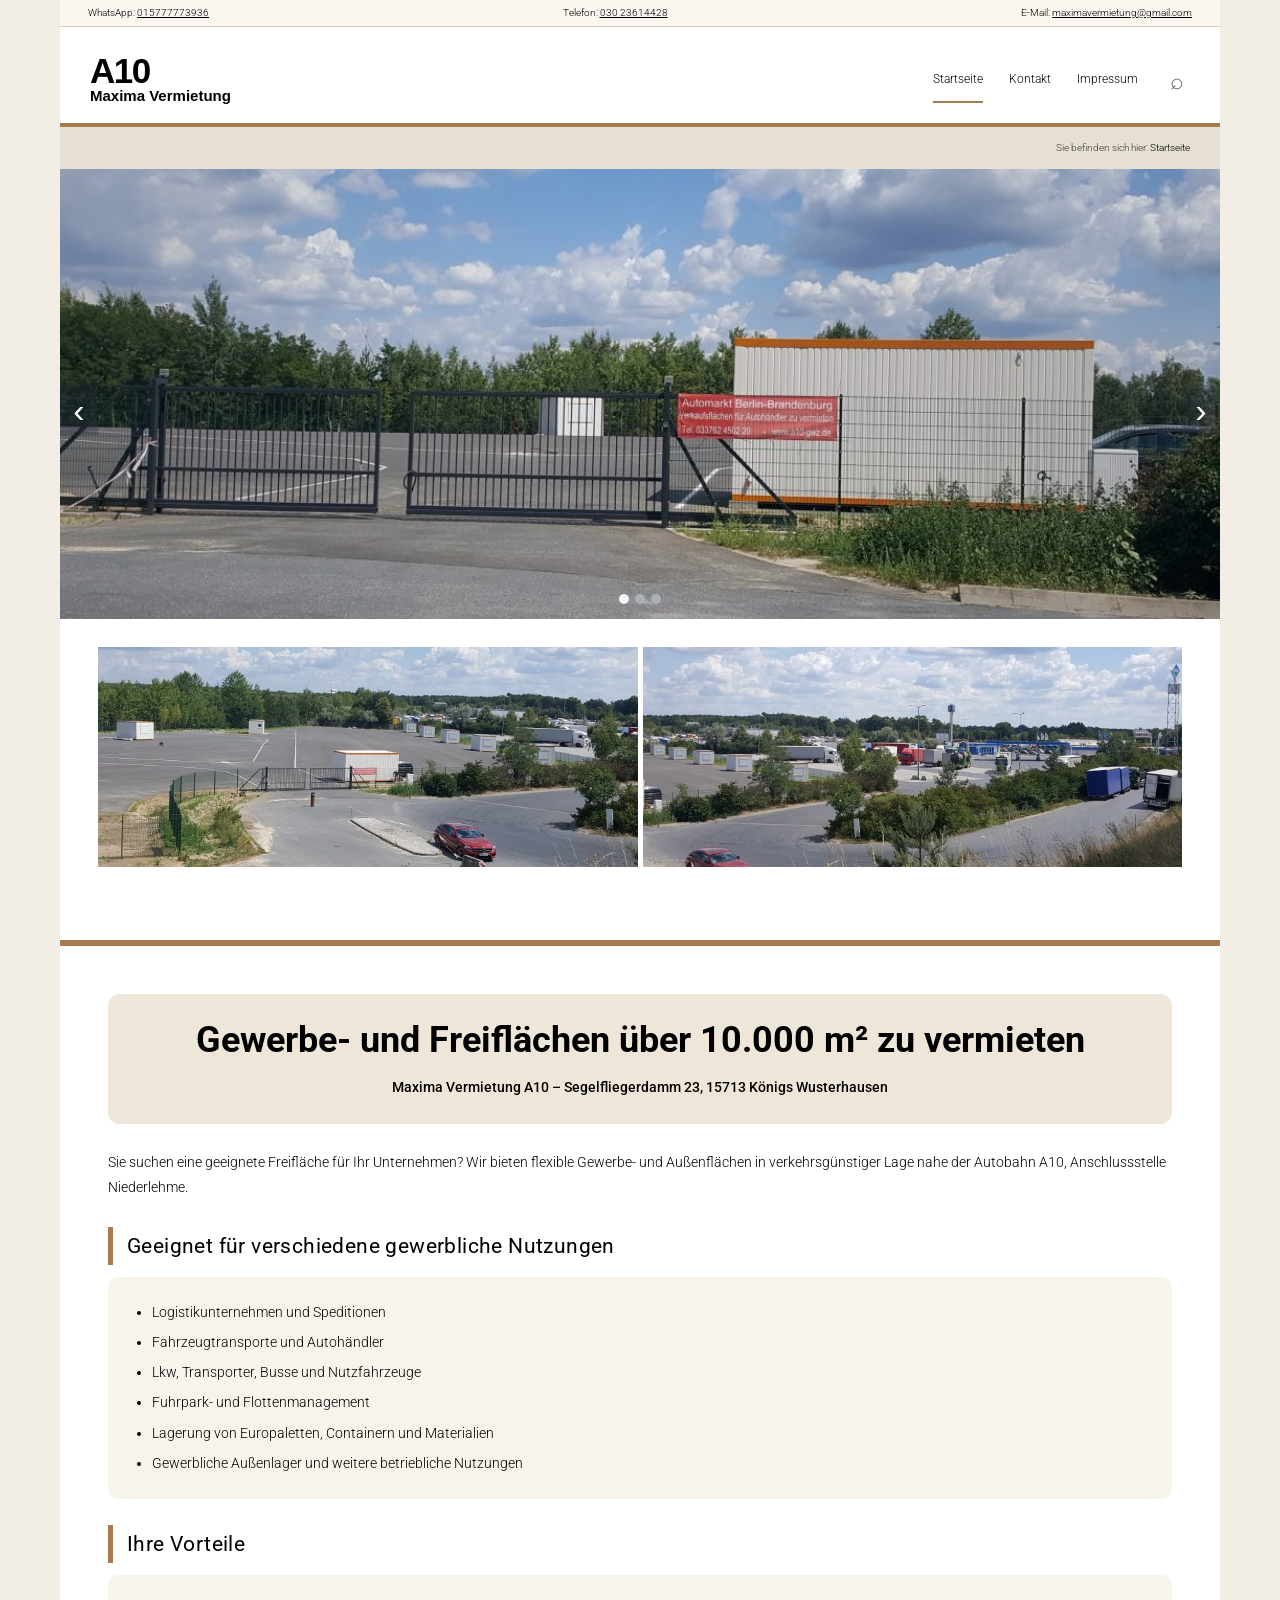
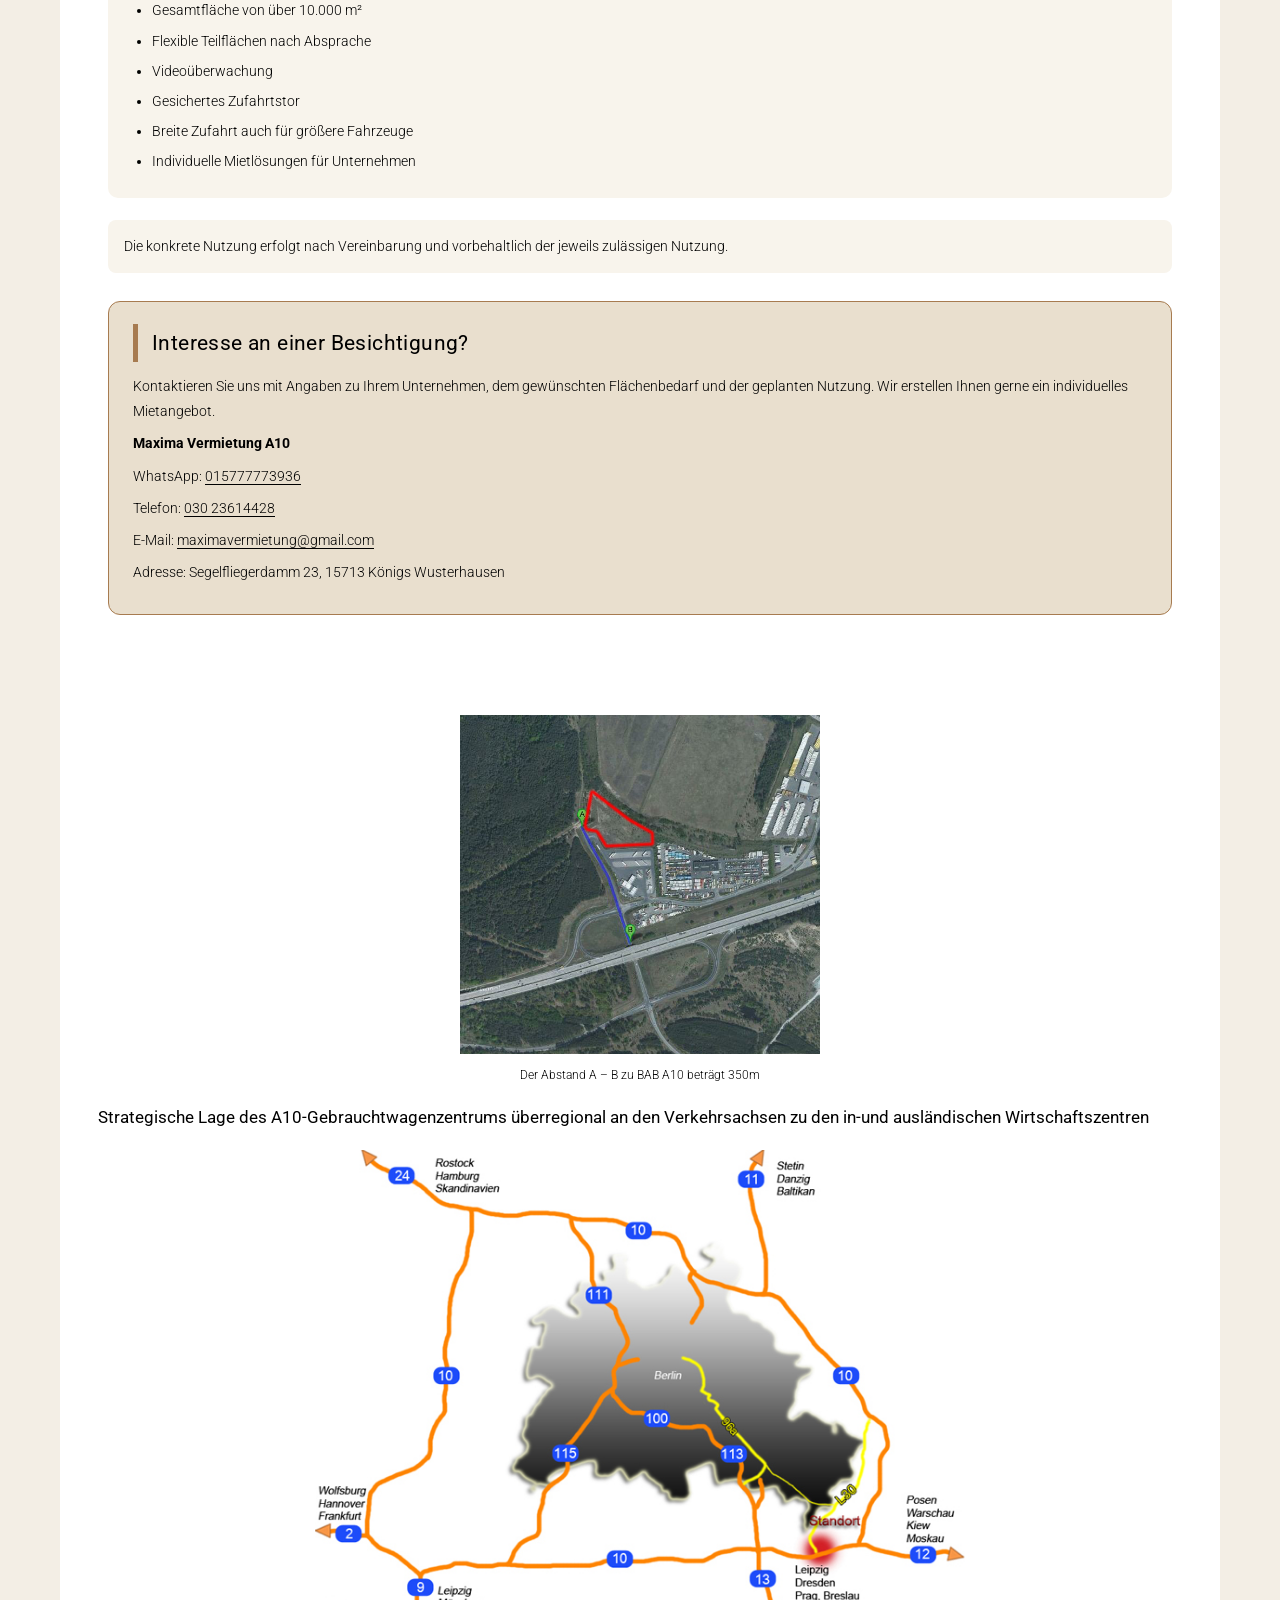
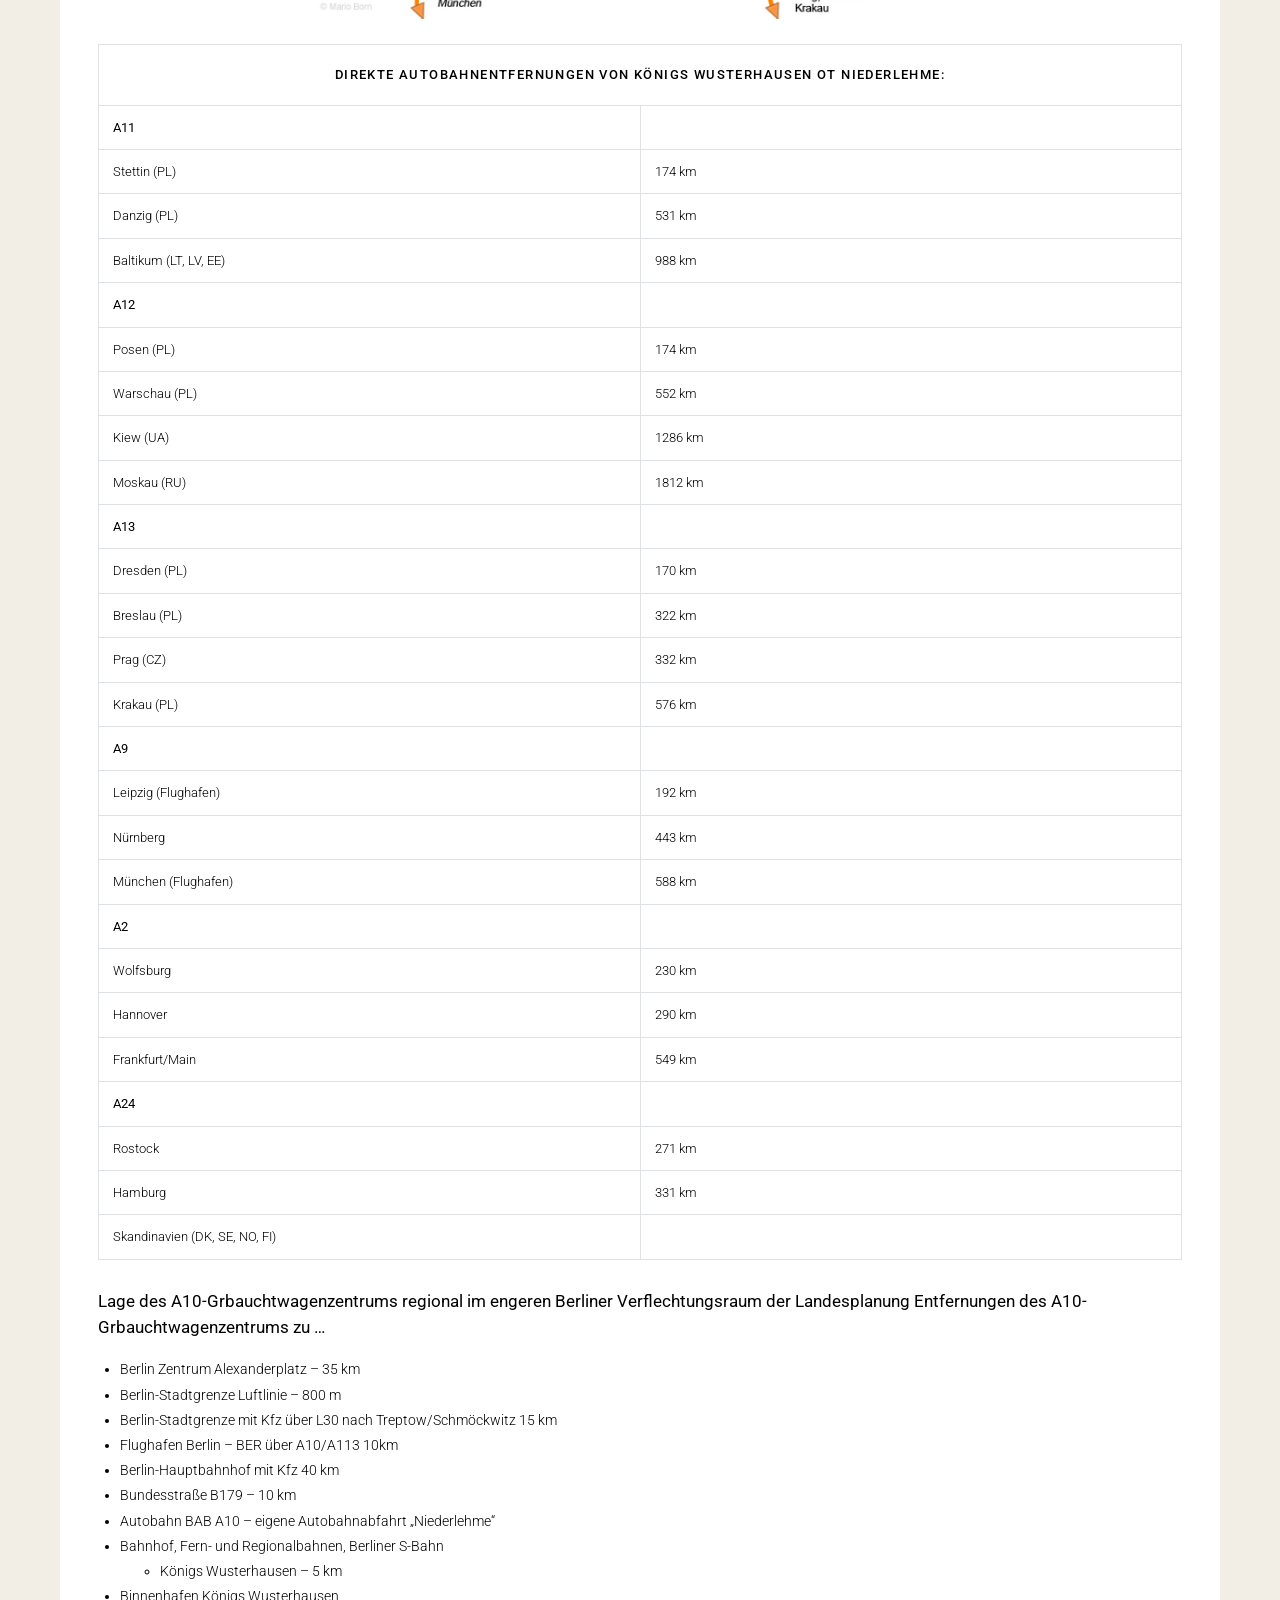
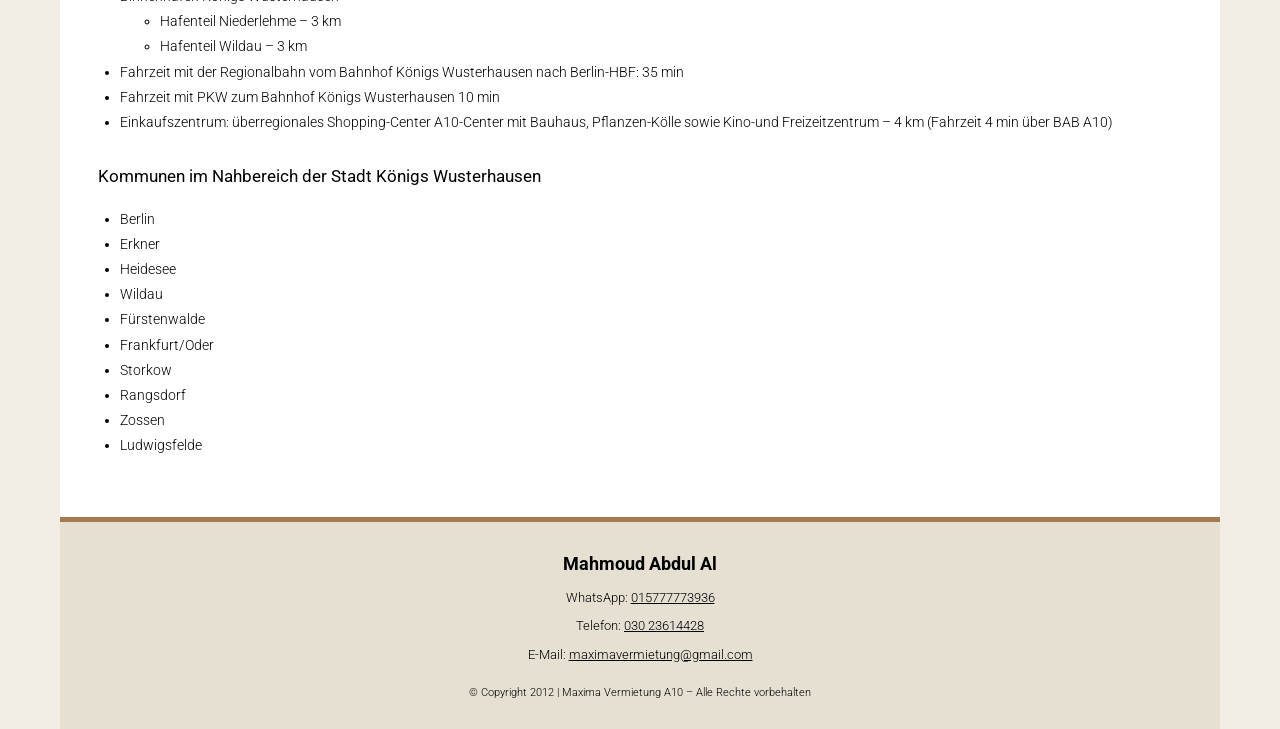
==== commit bf9035b8: "Update contact details and website colors" ====
--- a/index.html
+++ b/index.html
@@ -9,7 +9,8 @@
 </head>
 <body>
   <div class="topline">
-    <span>Tel.: <a class="contact-phone" href="tel:+2015777773437">0157 77 77 34 37</a></span>
+    <span>WhatsApp: <a class="contact-phone" href="https://wa.me/491577773936" target="_blank" rel="noopener">015777773936</a></span>
+    <span>Telefon: <a class="contact-landline" href="tel:+493023614428">030 23614428</a></span>
     <span>E-Mail: <a class="contact-email" href="mailto:maximavermietung@gmail.com">maximavermietung@gmail.com</a></span>
   </div>
 
@@ -42,79 +43,55 @@
       </div>
     </section>
 
-    <section class="content intro">
-      <h1>A10-GEBRAUCHTWAGENZENTRUM</h1>
-      <p>Das A10-Gebrauchtwagenzentrum ist eines der größten Gebrauchtwagenzentren Berlins und bietet eine in der Hauptstadtregion Berlin wohl einmalige Auswahl an günstigen Gebrauchtfahrzeugen. Wer mit jedem Euro rechnet findet hier auf einem großen Auto-Marktplatz einen preiswerten Gebrauchtwagen zu einem wirklich angemessenen Preis. Die Lage dicht am Berliner Stadtrand und direkt an der Autobahnausfahrt Niederlehme der Bundesautobahn A10 macht dieses Autozenrum zu einem Publikumsmagnet der von Autokäufern aus allen Berliner Stadtteilen aber auch aus Brandenburg, Polen und Tschechien schnell erreichbar ist.</p>
-
-      <p>Im A10-Gebrauchtwagenzentrum finden sie eine reichhaltige Auswahl gebrauchter Kfz aller Fabrikate in guter Qualität. Die Ausstellungsfläche beträgt über 12.000 m². Unsere 12 Autohändler bieten Ihnen das für sie passende Fahrzeug aus einer Auswahl von über 1000 Fahrzeugen an. Sie finden vom hochwertigen fast neuen Gebrauchtwagen bis zum preiswerten mehrere Jahre alten Auto ein breites Sortiment aller Fahrzeugtypen und Fahrzeugklassen. Alle Fahrzeuge sind natürlich mit HU/AU (TÜV).</p>
-
-      <p>Sie können alle Fahrzeuge vor Ort gründlich besichtigen, Probefahrten sind nach Absprache selbstverständlich möglich.</p>
-
-      <p>Sie finden das Gebrauchtwagenzentrum direkt an der Bundesautobahn-A10-Ausfahrt Niederlehme. Es liegt am Segelfliegerdamm direkt neben der ARAL-Tankstelle an der nördlichen Autobahnseite. Wenn sie aus Fahrtrichtung von Osten vom Autobahndreieck Spreeau kommen, biegen sie am Ende der Autobahnausfahrt nach links ab in die Sackgasse neben der Aral-Tankstelle und sind nach 250 m am Ziel. Wenn sie aus der Fahrtrichtung Westen vom  Schönefelder Autobahndreieck kommen biegen sie bei der Ampel am Ende Autobahn-Ausfahrt rechts ab, fahren unter der Autobahn durch und dann geradeaus bis sie nach 250 m am Ziel sind.</p>
-
-      <p>Gäste aus dem Berliner Stadtgebiet fahren über die Stadtautobahn Richtung Süden bis Schönefelder Kreuz, biegen dort ab in Richtung Frankfurt (Oder) und fahren an der Ausfahrt Niederlehme (2. Autobahnausfahrt nach dem Schönefelder Kreuz) ab und dann wie vorstehend beschrieben.</p>
-
-      <p class="contact-highlight">Wir haben noch freie Verkaufsplätze für Autoverkäufer</p>
-    </section>
-
-    <section class="content seller-info">
-      <h2>INFORMATION FÜR AUTOVERKÄUFER</h2>
-      <h3>Automarkt Berlin-Brandenburg an der Berliner Stadtgrenze in Königs Wusterhausen BAB-A10 Abfahrt Niederlehme</h3>
-      <p>Der 1. Bauabschnitt mit  ca. 12.500 m² Verkaufsfläche kann jetzt in Betrieb gehen.</p>
-
-      <p>Mit der Fertigstellung des 1. BA des  Automarktes für Berlin und Brandenburg nahe der Berliner Stadtgrenze stehen in Kürze auf einem Areal von 15.500 m² direkt an der Autobahn „Berliner Ring“ BAB-A10-Ausfahrt Niederlehme attraktive Verkaufsflächen für Autohändler zur Verfügung. Innerhalb des Berliner Autobahnrings gelegen und somit noch im zentralen Entwicklungsbereich Berlins, zielt der Automarkt auf den regionalen und den Berliner Markt und insbesondere auch auf das nur 53 Autobahn- km entfernte Polen. Der Mietpreis für die Verkaufsflächen beträgt nur 1,50 €/m² Nutzfläche im Monat.</p>
-
-      <p>Der Ortsteil Niederlehme der Stadt Königs Wusterhausen hat sich bereits seit 2002 für den Berlin Brandenburger Raum als Nutzfahrzeugzentrum etabliert. Der Daimler Truck-Store, das Truckcenter von Schmitz-Cargo Bull, Henze Trucks oder der europaweite Nutzfahrzeug-vermieter und Gebrauchtnutzfahrzeughändler PEMA haben hier ihre Niederlassungen. Sie florieren bestens und sind ein Besuchermagnet für alle Nutzfahrzeuginteressenten. Dieses Zentrum hat sich wegen der Lage im Schnittpunkt der 4 Autobahnachsen – nach Osten über die A12, nach Nordosten über die A10/A11, nach Süden über die A13 und nach Westen für die A10/A2 bzw. A9 international bestens positioniert. Besucher aus ganz Deutschland, Tschechien, Polen, Slowakei, Ungarn, Ukraine, Weißrussland, Rumänien und Bulgarien kommen hierher wegen des europaweit einmaligen Angebotes an gebrauchten Nutzfahrzeugen. Das etablierte Nutzfahrzeugzentrum wird jetzt durch einen Automarkt für gebrauchte PKW erweitert. Der erste Bauabschnitt mit derzeit einer Fläche von ca. 15.500 m² sind im Bau. Für die Erweiterung soll eine Änderung des B-Planes „Industriegebiet Niederlehme“ erfolgen und im weiteren Ausbau dann eine Fläche von insgesamt ca. 35.000 m² zur Verfügung stehen.</p>
-
-      <p>Die exzellente Verkehrsanbindung können Sie sich auf dieser Internetpräsentation ansehen. Als Information für die Kunden (Privatkäufer und insbesondere Händler  aus Polen und den angrenzenden osteuropäischen Staaten) werden nach Vermietung aller Verkaufsflächen die Internetauftritte „www.automarkt-Berlin-Brandenburg.de“ in deutsch/englisch/russisch/polnisch online gestellt.</p>
-
-      <p>Mit dem Neubau der Ortsumgehung Niederlehme, der jetzt Mitte 2019 erfolgt und mit einer prognostizierten Verkehrsdichte von 8000 bis 12000 Fahrzeugen pro Tag sich als neue Verkehrsachse in den Berliner Süden etablieren wird soll ein 2. Bauabschnitt mit weiteren Verkaufsflächen realisiert werden. Der Landesbetrieb Straßenwesen hat in der Planung eine eigene Abbiegespur von der L30 für den Automarkt vorgesehen. Direkt an der BAB-Aus- bzw. Einfahrt liegt die Aral-Tankstelle Niederlehme mit dem Autohof und daneben entlang der L30 der Automarkt, der durch die angrenzenden Bauarbeiten nicht eingeschränkt sein wird.</p>
-
-      <p>Zur Erhöhung der Sichtbarkeit des Automarktes von der Autobahn A10 erlaubt der B-Plan Werbepylone in notwendiger Höhe. Der Bau von Verwaltungsgebäuden ist im Erweiterungs-Bauabschnitt  vorgesehen.</p>
-
-      <p>Die Verkaufsfläche und die Gestaltung des Automarktes sind flexibel und können an Größe und Platzbedarf der jeweiligen Autohändler angepasst werden. Es stehen moderne nach ENEV gedämmte Verkaufscontainer zur Miete zur Verfügung. Bau- und Nutzungsgenehmigung für den Automarkt liegen vor. Die Bauarbeiten werden sind im Juli 2018 abgeschlossen, so dass mit einem zeitnahen Betriebsbeginn gerechnet werden kann.</p>
-
-      <p>Ein gemeinsames Marketing des Automarktes erfolgt durch die Betreibergesellschaft. Insbesondere durch die nur 53 km nahe liegende polnische Grenze sollte das Marketing auf das Nachbarland Polen ausgeweitert werden. Die Gebrauchtwagenpreise sind in Polen deutlich höher als in Deutschland, von daher suchen viele polnische Autokäufer im nahen Berlin nach gebrauchten PKW´s. Eine polnisch sprechende und schreibende Mitarbeiterin steht in der Betreibergesellschaft zur Verfügung.</p>
-
-      <p>Der bereits seit 1995 rechtskräftige B-Plan erlaubt eine 3-geschossige Bebauung über bis 80% der Fläche. Insofern kann bei entsprechenden Erfolgen des Automarktes die Kapazität durch bauliche Maßnahmen nach Bedarf erhöht werden.</p>
-
-      <p>Im Erweiterungsbauabschnitt ist dann der Bau eines Verwaltungsgebäudes, Gastronomie und weitere Einrichtungen vorgesehen. Der jetzt zu Anfang Juli fertig werdende 1. Bauabschnitt ist asphaltiert, eingezäunt und mit einer zentralen Toilettenanlage ausgestattet.</p>
-
-      <p>Für weitere Auskünfte stehe ich Ihnen gerne zur Verfügung und bitte um Ihren Anruf oder Kontaktaufnahme per e-mail. Wir würden uns über Ihr Interesse an unserem Mietangebot für Verkaufsflächen für Pkw freuen und erwarten gerne Ihren Anruf. Sie finden das Angebot auch provisionsfrei auf Immobilienscout.de unter „Miete Gewerbegrundstücke“.</p>
-
-      <p class="small-lines">Ihr Ansprechpartner :<br>
-        Maxima Vermietung A10<br>
-        Tel. <a href="tel:+2015777773437">0157 77 77 34 37</a><br>
-        E-Mail: <a href="mailto:maximavermietung@gmail.com">maximavermietung@gmail.com</a>
-      </p>
-
-    </section>
-
-    <section class="content location-section">
+    <section class="content preserved-location-photos">
       <div class="location-photos">
         <img src="images/yard-3.jpg" alt="Ansicht des Geländes von oben">
         <img src="images/yard-4.jpg" alt="Weitere Ansicht des Geländes">
       </div>
+    </section>
 
-      <div class="location-intro-grid">
-        <div class="location-address">
-          <h2>Lage</h2>
-          <p class="center small-lines">
-            SEGELFLIEGERDAMM 23 (Nördlich der ARAL-Tankstelle)<br>
-            15713 KÖNIGS WUSTERHAUSEN OT NIEDERLEHME<br>
-            DAHME-SPREEWALD (KREIS)<br>
-            Bundesautobahn A10 (Berliner Ring) Abfahrt Niederlehme (Nordseite)
-          </p>
-        </div>
-        <p>Das Gebrauchtwagenzentrum befindet sich in direkter Nachbarschaft zum Daimler-Gebraucht-LKW-Zentrum Niederlehme (Daimler Truck Store) und einer Reihe weiterer LKW-Händler wie z. B. Iveco. Daneben finden sich eine LKW-Waschanlage und ein europaweit vertretener Vermieter von Nutzfahrzeugen. Das A10-Gebrauchtwagenzentrum ergänzt das Angebot an gebrauchten Nutzfahrzeugen in Königs Wusterhausen nunmehr noch um den gebrauchten PKW-Bereich.</p>
+    <section class="content rental-intro">
+      <div class="rental-heading">
+        <h1>Gewerbe- und Freiflächen über 10.000 m² zu vermieten</h1>
+        <p class="rental-address">Maxima Vermietung A10 – Segelfliegerdamm 23, 15713 Königs Wusterhausen</p>
       </div>
 
-      <div class="business-contact">
-        <p><strong>Ansprechpartner: Maxima Vermietung A10</strong></p>
+      <p>Sie suchen eine geeignete Freifläche für Ihr Unternehmen? Wir bieten flexible Gewerbe- und Außenflächen in verkehrsgünstiger Lage nahe der Autobahn A10, Anschlussstelle Niederlehme.</p>
+
+      <h2>Geeignet für verschiedene gewerbliche Nutzungen</h2>
+      <ul>
+        <li>Logistikunternehmen und Speditionen</li>
+        <li>Fahrzeugtransporte und Autohändler</li>
+        <li>Lkw, Transporter, Busse und Nutzfahrzeuge</li>
+        <li>Fuhrpark- und Flottenmanagement</li>
+        <li>Lagerung von Europaletten, Containern und Materialien</li>
+        <li>Gewerbliche Außenlager und weitere betriebliche Nutzungen</li>
+      </ul>
+
+      <h2>Ihre Vorteile</h2>
+      <ul>
+        <li>Gesamtfläche von über 10.000 m²</li>
+        <li>Flexible Teilflächen nach Absprache</li>
+        <li>Videoüberwachung</li>
+        <li>Gesichertes Zufahrtstor</li>
+        <li>Breite Zufahrt auch für größere Fahrzeuge</li>
+        <li>Individuelle Mietlösungen für Unternehmen</li>
+      </ul>
+
+      <p class="rental-legal">Die konkrete Nutzung erfolgt nach Vereinbarung und vorbehaltlich der jeweils zulässigen Nutzung.</p>
+
+      <div class="rental-contact">
+        <h2>Interesse an einer Besichtigung?</h2>
+        <p>Kontaktieren Sie uns mit Angaben zu Ihrem Unternehmen, dem gewünschten Flächenbedarf und der geplanten Nutzung. Wir erstellen Ihnen gerne ein individuelles Mietangebot.</p>
+        <p><strong>Maxima Vermietung A10</strong></p>
+        <p>WhatsApp: <a href="https://wa.me/491577773936" target="_blank" rel="noopener">015777773936</a></p>
+        <p>Telefon: <a href="tel:+493023614428">030 23614428</a></p>
         <p>E-Mail: <a href="mailto:maximavermietung@gmail.com">maximavermietung@gmail.com</a></p>
-        <p>Tel.: <a href="tel:+2015777773437">0157 77 77 34 37</a></p>
+        <p>Adresse: Segelfliegerdamm 23, 15713 Königs Wusterhausen</p>
       </div>
+    </section>
 
+    <section class="content location-section">
       <div class="center">
         <img class="map-image" src="images/location-map.jpg" alt="Lageplan des Standorts">
         <p><small>Der Abstand A – B zu BAB A10 beträgt 350m</small></p>
@@ -189,9 +166,12 @@
     </section>
   </main>
 
-  <footer class="site-footer">
-    <span>© Copyright 2012 | Maxima Vermietung A10</span>
-    <span>Alle Rechte vorbehalten</span>
+  <footer class="site-footer site-footer-contact">
+    <div class="footer-owner">Mahmoud Abdul Al</div>
+    <div>WhatsApp: <a href="https://wa.me/491577773936" target="_blank" rel="noopener">015777773936</a></div>
+    <div>Telefon: <a href="tel:+493023614428">030 23614428</a></div>
+    <div>E-Mail: <a href="mailto:maximavermietung@gmail.com">maximavermietung@gmail.com</a></div>
+    <div class="footer-copyright">© Copyright 2012 | Maxima Vermietung A10 – Alle Rechte vorbehalten</div>
   </footer>
 
   <div class="search-panel" hidden>
--- a/styles.css
+++ b/styles.css
@@ -82,3 +82,70 @@
 .privacy-content a {
   color: #000 !important;
 }
+
+
+/* Updated rental page styling: fresh blue/sand surfaces, all text remains black. */
+:root {
+  --navy: #dce9f2;
+  --navy2: #dce9f2;
+  --ink: #000000;
+  --muted: #000000;
+  --red: #d7b98e;
+  --green: #e8f0f4;
+  --line: #d8e1e7;
+  --paper: #ffffff;
+  --side: #edf3f6;
+}
+body { color: #000 !important; background: #f3eee5; }
+body :is(p, li, h1, h2, h3, h4, small, strong, span, td, th, a, div) { color: #000; }
+.topline { background: #faf7f0; border-color: #d8cbb8; }
+.site-header { border-bottom: 4px solid #a77b50; }
+.brand, .brand strong, .brand span { color: #000 !important; }
+.main-nav a, .main-nav a:hover, .main-nav a.active { color: #000; }
+.main-nav a:hover, .main-nav a.active { border-color: #a77b50; }
+.breadcrumb, .page-title, .page-title h1, .page-title .breadcrumb, .site-footer {
+  background: #e6e0d2 !important; color: #000 !important;
+}
+.breadcrumb a, .site-footer a { color: #000 !important; }
+.rental-intro { background: #fff; border-top: 6px solid #a77b50; padding: clamp(24px, 4vw, 48px); }
+.rental-heading { text-align: center; padding: 24px 20px; margin: 0 0 26px; background: #eee6d8; border-radius: 12px; }
+.rental-heading h1 { margin: 0 0 12px; font-size: clamp(25px, 3.2vw, 36px); line-height: 1.25; font-weight: 700; color: #000 !important; letter-spacing: 0; }
+.rental-address { margin: 0 !important; font-weight: 500; }
+.rental-intro > h2, .rental-contact h2 { text-align: left; font-size: 21px; color: #000 !important; border-left: 5px solid #a77b50; padding: 5px 0 5px 14px; margin: 26px 0 12px; }
+.rental-intro ul { padding: 18px 28px 18px 44px; margin: 0 0 22px; background: #f8f4ec; border-radius: 10px; }
+.rental-intro li { margin: 5px 0; }
+.rental-legal { padding: 14px 16px; background: #f8f4ec; border-radius: 8px; }
+.rental-contact { margin-top: 28px; padding: 22px 24px; background: #e9dfce; border: 1px solid #a77b50; border-radius: 12px; }
+.rental-contact h2 { margin-top: 0; }
+.rental-contact p { margin: 7px 0; }
+.rental-contact a { text-decoration: underline; text-underline-offset: 3px; }
+.site-footer-contact { display: flex; flex-direction: column; align-items: center; text-align: center; gap: 5px; padding: 26px 20px; background: #e6e0d2 !important; border-top: 5px solid #a77b50; font-size: 13px; }
+.site-footer-contact .footer-owner { font-size: 18px; font-weight: 700; }
+.site-footer-contact .footer-copyright { margin-top: 12px; font-size: 11px; }
+.site-footer-contact a { text-decoration: underline; }
+.location-section { background: #fff; }
+.location-section h3, .location-section h2 { color: #000 !important; }
+.distance-table, .distance-table th, .distance-table td { color: #000 !important; }
+@media(max-width:700px) {
+  .rental-intro { padding: 22px 18px 28px; }
+  .rental-heading { padding: 20px 14px; }
+  .rental-contact { padding: 18px 16px; }
+  .rental-intro ul { padding-left: 32px; }
+}
+
+/* Final palette: olive, warm brown and beige; navigation remains visible while scrolling. */
+:root { --navy:#5b6042; --navy2:#e6e0d2; --ink:#000; --muted:#000; --red:#a77b50; --green:#e6e4d4; --line:#d8cbb8; --paper:#fff; --side:#f3eee5; }
+body { background:#f3eee5 !important; color:#000 !important; }
+.topline { background:#faf7f0 !important; border-color:#d8cbb8 !important; color:#000 !important; }
+.site-header { position:sticky; top:0; z-index:100; background:#fff !important; border-bottom:4px solid #a77b50 !important; }
+.main-nav a, .main-nav a:hover, .main-nav a.active, .brand, .brand strong, .brand span { color:#000 !important; }
+.main-nav a:hover, .main-nav a.active { border-color:#a77b50 !important; }
+.breadcrumb, .page-title, .page-title h1, .page-title .breadcrumb, .site-footer { background:#e6e0d2 !important; color:#000 !important; }
+.rental-intro { background:#fff !important; border-top-color:#a77b50 !important; }
+.rental-heading { background:#eee6d8 !important; }
+.rental-intro ul, .rental-legal { background:#f8f4ec !important; }
+.rental-contact { background:#e9dfce !important; border-color:#a77b50 !important; }
+.site-footer-contact { background:#e6e0d2 !important; border-top-color:#a77b50 !important; }
+.site-footer-contact *, .site-footer *, .topline *, .contact-page-content * { color:#000 !important; }
+.contact-page-content { min-height:360px; }
+@media (max-width:700px) { .site-header { position:sticky; top:0; } .topline { gap:4px 12px; } }
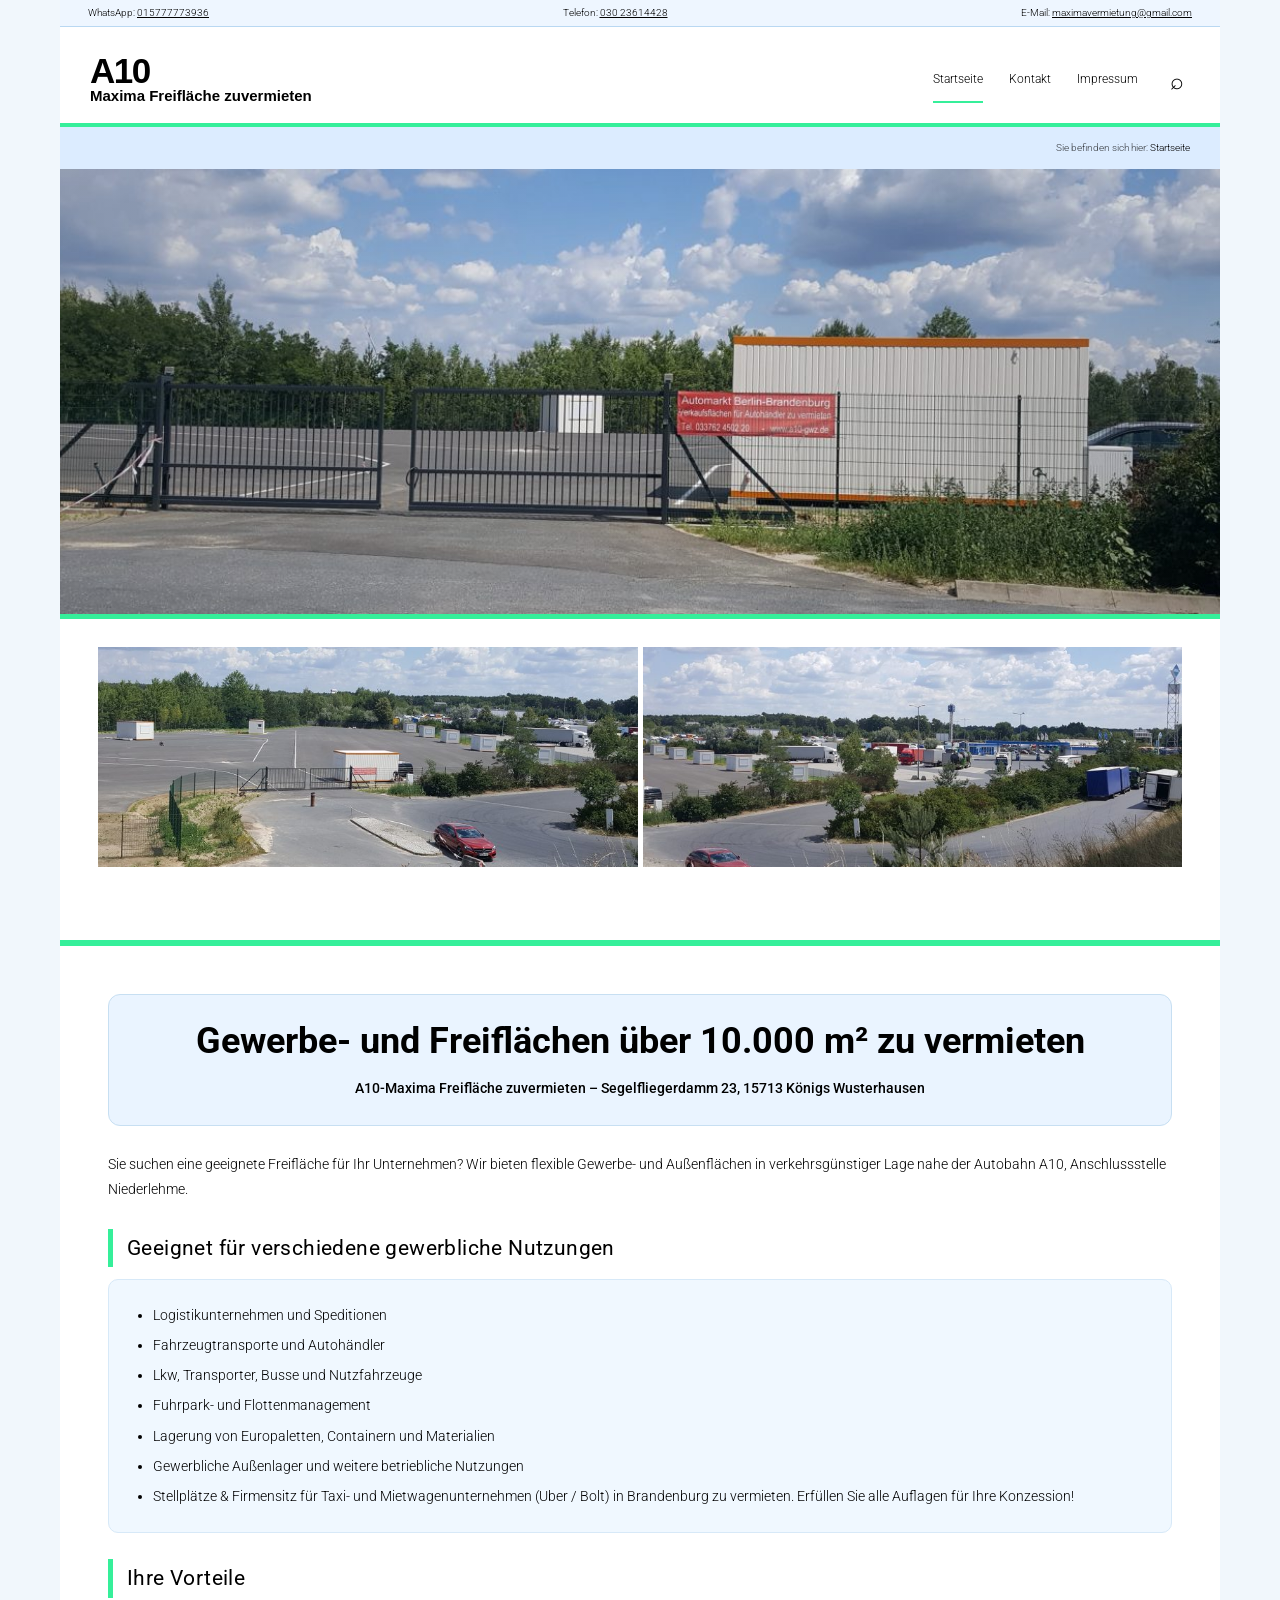
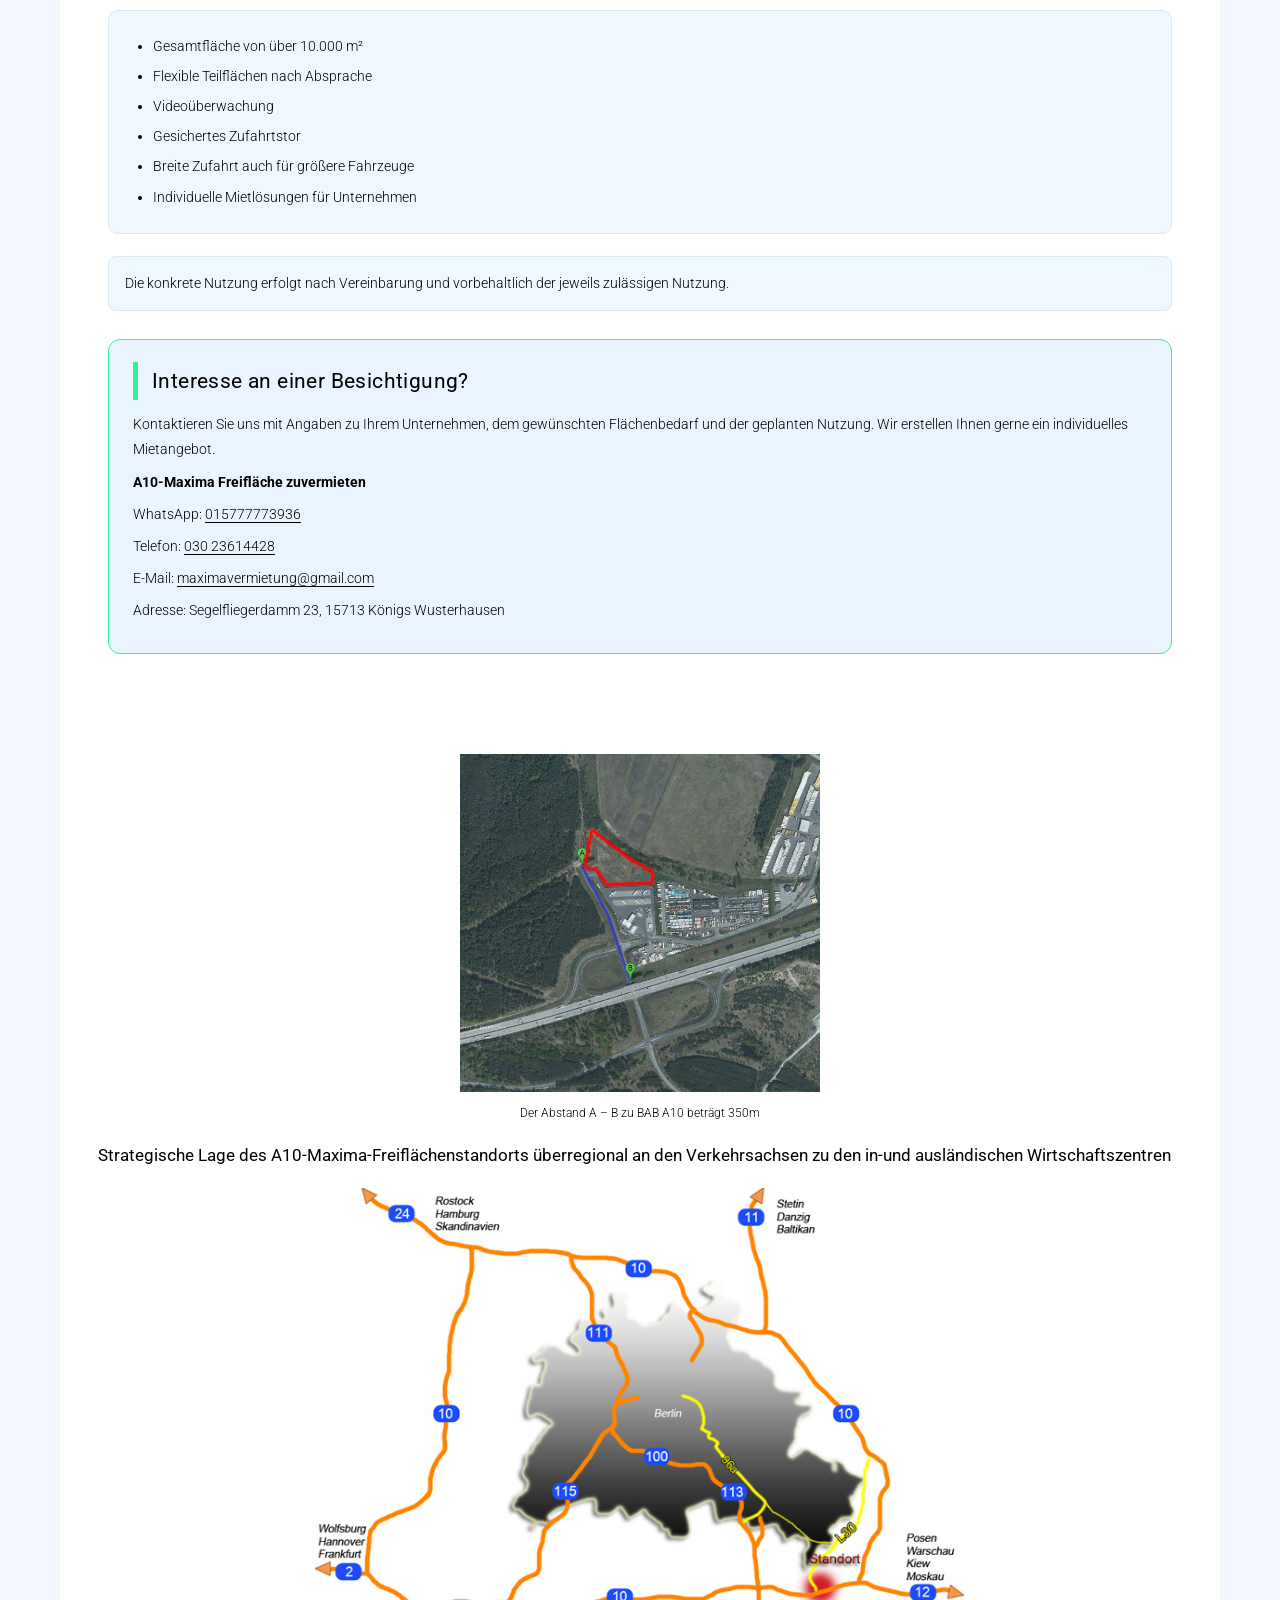
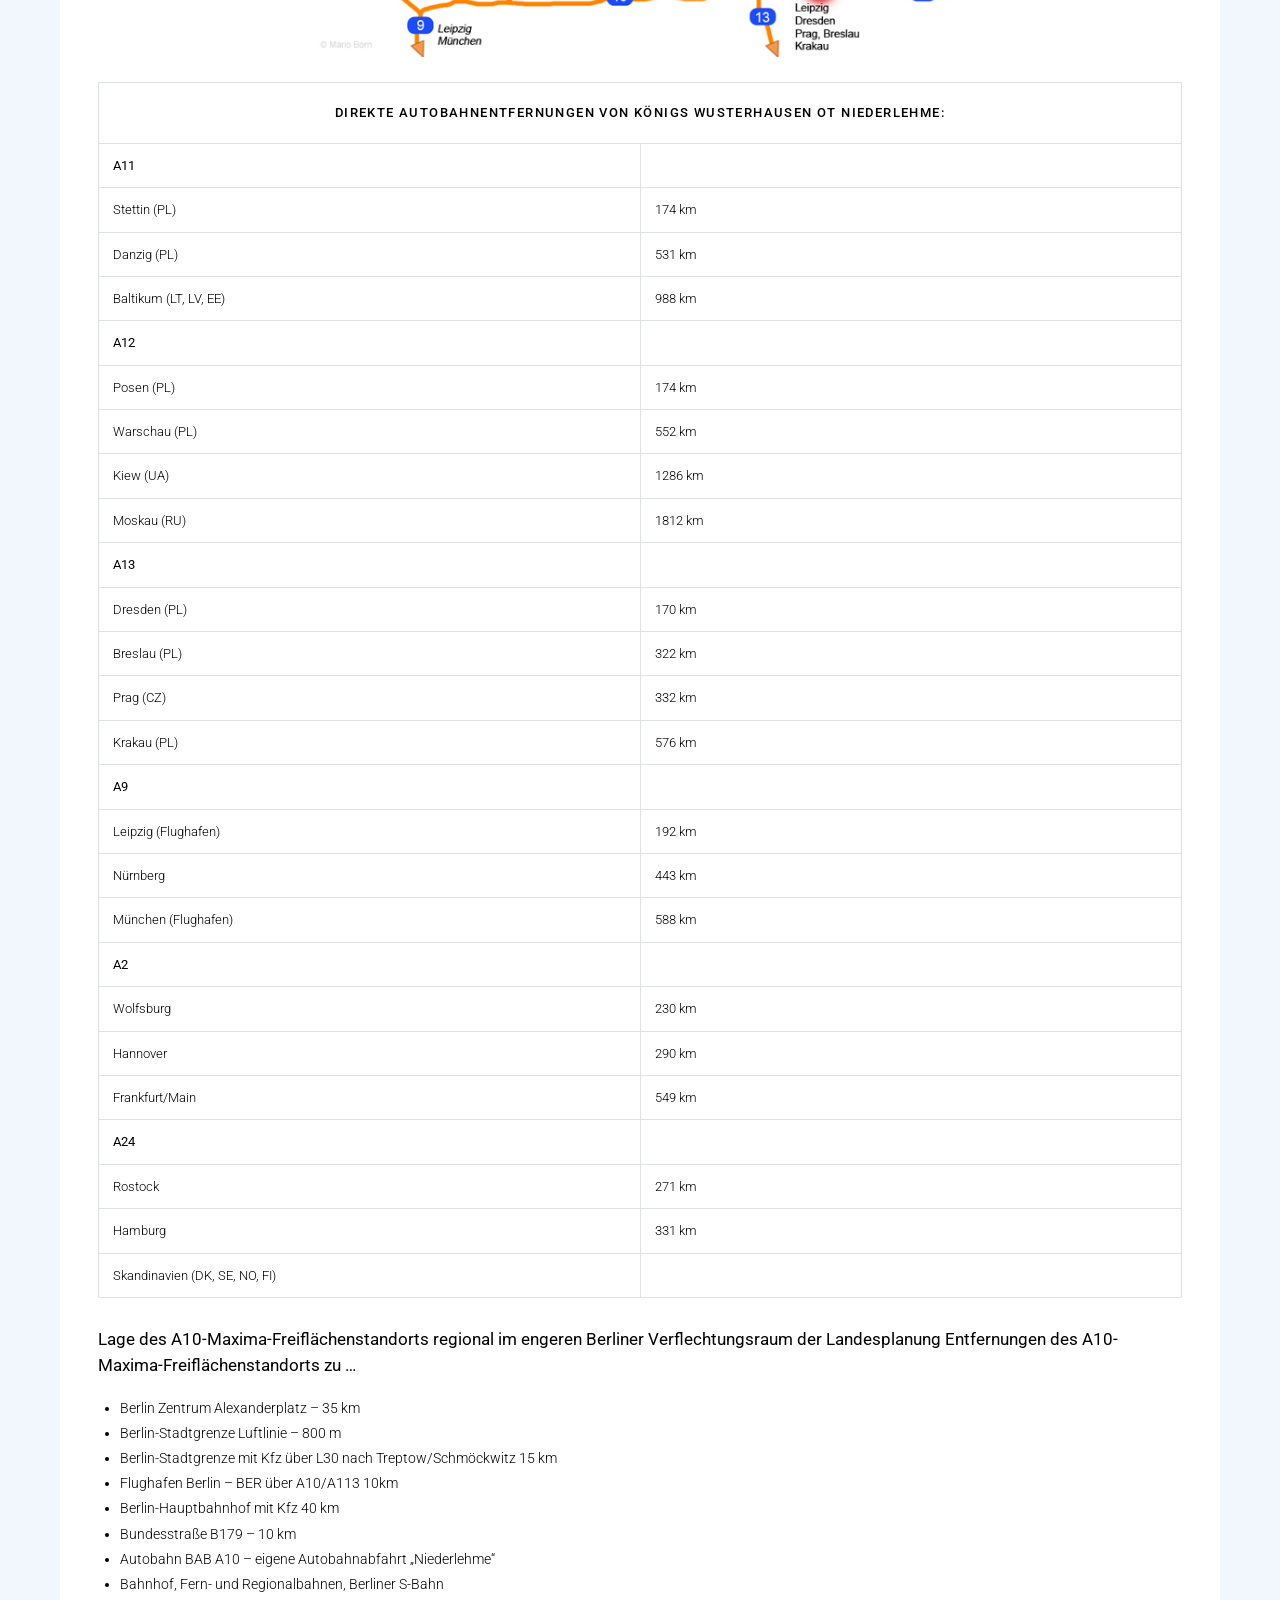
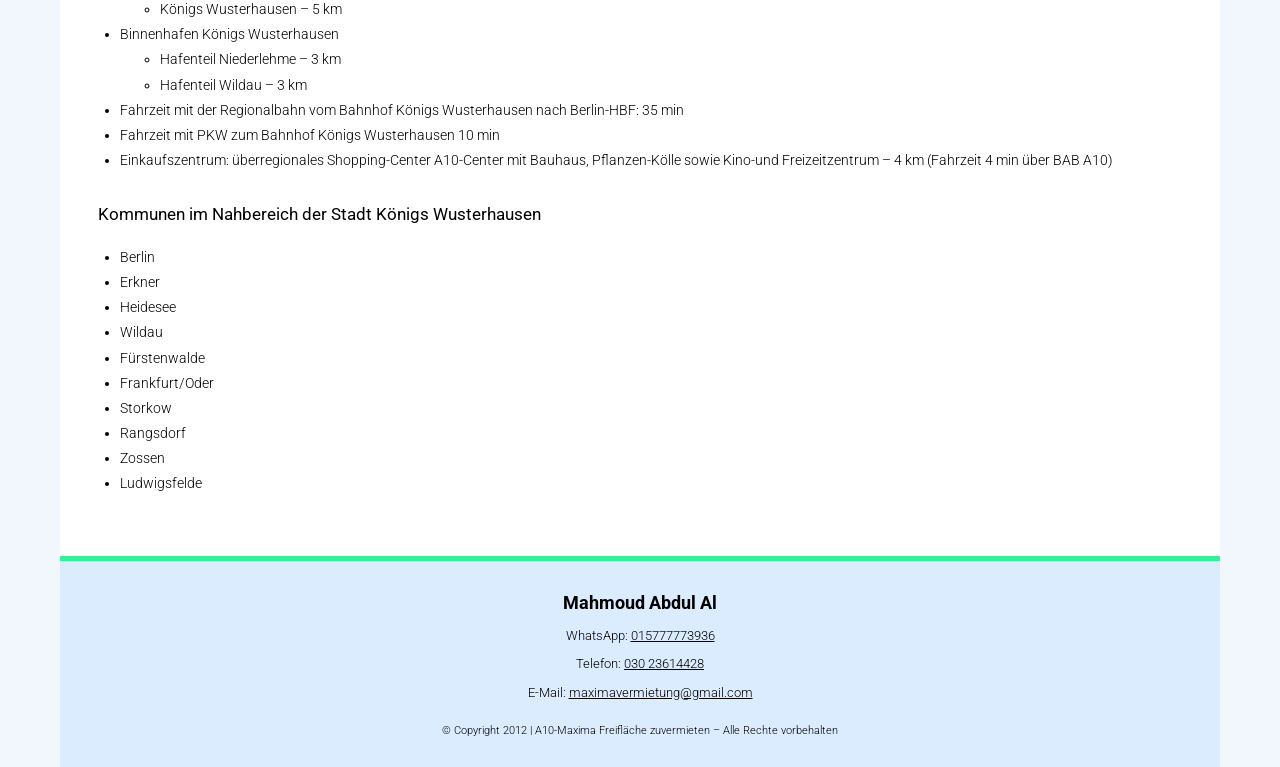
==== commit b70f59f6: "Update A10 website branding and design" ====
--- a/index.html
+++ b/index.html
@@ -3,8 +3,8 @@
 <head>
   <meta charset="utf-8">
   <meta name="viewport" content="width=device-width, initial-scale=1">
-  <meta name="description" content="Maxima Vermietung A10 – Standort und Informationen.">
-  <title>Maxima Vermietung A10</title>
+  <meta name="description" content="A10-Maxima Freifläche zuvermieten – Standort und Informationen.">
+  <title>A10-Maxima Freifläche zuvermieten</title>
   <link rel="stylesheet" href="styles.css">
 </head>
 <body>
@@ -15,8 +15,8 @@
   </div>
 
   <header class="site-header">
-    <a class="brand" href="index.html" aria-label="Maxima Vermietung A10 Startseite">
-      <strong>A10</strong><span>Maxima Vermietung</span>
+    <a class="brand" href="index.html" aria-label="A10-Maxima Freifläche zuvermieten – Startseite">
+      <strong>A10</strong><span>Maxima Freifläche zuvermieten</span>
     </a>
     <button class="menu-toggle" type="button" aria-label="Menü öffnen" aria-expanded="false">☰</button>
     <nav class="main-nav">
@@ -32,15 +32,6 @@
   <main>
     <section class="hero" aria-label="Bildergalerie">
       <div class="hero-slide active" style="background-image:url('images/gate.jpg')"></div>
-      <div class="hero-slide" style="background-image:url('images/yard-1.jpg')"></div>
-      <div class="hero-slide" style="background-image:url('images/yard-2.jpg')"></div>
-      <button class="prev slide-arrow" type="button" aria-label="Vorheriges Bild">‹</button>
-      <button class="next slide-arrow" type="button" aria-label="Nächstes Bild">›</button>
-      <div class="slide-dots">
-        <button class="dot active" type="button" aria-label="Bild 1"></button>
-        <button class="dot" type="button" aria-label="Bild 2"></button>
-        <button class="dot" type="button" aria-label="Bild 3"></button>
-      </div>
     </section>
 
     <section class="content preserved-location-photos">
@@ -53,7 +44,7 @@
     <section class="content rental-intro">
       <div class="rental-heading">
         <h1>Gewerbe- und Freiflächen über 10.000 m² zu vermieten</h1>
-        <p class="rental-address">Maxima Vermietung A10 – Segelfliegerdamm 23, 15713 Königs Wusterhausen</p>
+        <p class="rental-address">A10-Maxima Freifläche zuvermieten – Segelfliegerdamm 23, 15713 Königs Wusterhausen</p>
       </div>
 
       <p>Sie suchen eine geeignete Freifläche für Ihr Unternehmen? Wir bieten flexible Gewerbe- und Außenflächen in verkehrsgünstiger Lage nahe der Autobahn A10, Anschlussstelle Niederlehme.</p>
@@ -66,6 +57,7 @@
         <li>Fuhrpark- und Flottenmanagement</li>
         <li>Lagerung von Europaletten, Containern und Materialien</li>
         <li>Gewerbliche Außenlager und weitere betriebliche Nutzungen</li>
+        <li>Stellplätze &amp; Firmensitz für Taxi- und Mietwagenunternehmen (Uber / Bolt) in Brandenburg zu vermieten. Erfüllen Sie alle Auflagen für Ihre Konzession!</li>
       </ul>
 
       <h2>Ihre Vorteile</h2>
@@ -83,7 +75,7 @@
       <div class="rental-contact">
         <h2>Interesse an einer Besichtigung?</h2>
         <p>Kontaktieren Sie uns mit Angaben zu Ihrem Unternehmen, dem gewünschten Flächenbedarf und der geplanten Nutzung. Wir erstellen Ihnen gerne ein individuelles Mietangebot.</p>
-        <p><strong>Maxima Vermietung A10</strong></p>
+        <p><strong>A10-Maxima Freifläche zuvermieten</strong></p>
         <p>WhatsApp: <a href="https://wa.me/491577773936" target="_blank" rel="noopener">015777773936</a></p>
         <p>Telefon: <a href="tel:+493023614428">030 23614428</a></p>
         <p>E-Mail: <a href="mailto:maximavermietung@gmail.com">maximavermietung@gmail.com</a></p>
@@ -97,7 +89,7 @@
         <p><small>Der Abstand A – B zu BAB A10 beträgt 350m</small></p>
       </div>
 
-      <h3>Strategische Lage des A10-Gebrauchtwagenzentrums überregional an den Verkehrsachsen zu den in-und ausländischen Wirtschaftszentren</h3>
+      <h3>Strategische Lage des A10-Maxima-Freiflächenstandorts überregional an den Verkehrsachsen zu den in-und ausländischen Wirtschaftszentren</h3>
       <div class="center">
         <img class="road-map" src="images/roads-map.jpg" alt="Strategische Lage an den Autobahnachsen">
       </div>
@@ -137,7 +129,7 @@
           </table>
         </div>
 
-        <h3>Lage des A10-Grbauchtwagenzentrums regional im engeren Berliner Verflechtungsraum der Landesplanung Entfernungen des A10-Grbauchtwagenzentrums zu …</h3>
+        <h3>Lage des A10-Maxima-Freiflächenstandorts regional im engeren Berliner Verflechtungsraum der Landesplanung Entfernungen des A10-Maxima-Freiflächenstandorts zu …</h3>
         <ul class="nearby-list">
           <li>Berlin Zentrum Alexanderplatz – 35 km</li>
           <li>Berlin-Stadtgrenze Luftlinie – 800 m</li>
@@ -171,7 +163,7 @@
     <div>WhatsApp: <a href="https://wa.me/491577773936" target="_blank" rel="noopener">015777773936</a></div>
     <div>Telefon: <a href="tel:+493023614428">030 23614428</a></div>
     <div>E-Mail: <a href="mailto:maximavermietung@gmail.com">maximavermietung@gmail.com</a></div>
-    <div class="footer-copyright">© Copyright 2012 | Maxima Vermietung A10 – Alle Rechte vorbehalten</div>
+    <div class="footer-copyright">© Copyright 2012 | A10-Maxima Freifläche zuvermieten – Alle Rechte vorbehalten</div>
   </footer>
 
   <div class="search-panel" hidden>
--- a/styles.css
+++ b/styles.css
@@ -149,3 +149,40 @@
 .site-footer-contact *, .site-footer *, .topline *, .contact-page-content * { color:#000 !important; }
 .contact-page-content { min-height:360px; }
 @media (max-width:700px) { .site-header { position:sticky; top:0; } .topline { gap:4px 12px; } }
+
+
+/* Neue Markenfarben: modernes Blau mit neongruenen Akzenten; Texte bleiben schwarz. */
+:root {
+  --navy: #dcecff;
+  --navy2: #eaf4ff;
+  --ink: #000000;
+  --muted: #000000;
+  --red: #27e88a;
+  --green: #d9ffe9;
+  --line: #c7dff2;
+  --paper: #ffffff;
+  --side: #f1f7fc;
+}
+body { background:#f1f7fc !important; color:#000 !important; }
+body :is(p, li, h1, h2, h3, h4, small, strong, span, td, th, a, div) { color:#000; }
+.topline { background:#eef6ff !important; border-color:#b9d8f2 !important; color:#000 !important; }
+.site-header { background:#fff !important; border-bottom:4px solid #35ef9a !important; }
+.brand, .brand strong, .brand span { color:#000 !important; }
+.main-nav a, .main-nav a:hover, .main-nav a.active { color:#000 !important; }
+.main-nav a:hover, .main-nav a.active { border-color:#35ef9a !important; }
+.menu-toggle, .search-toggle { color:#000 !important; }
+.breadcrumb, .page-title, .page-title h1, .page-title .breadcrumb, .site-footer { background:#dcecff !important; color:#000 !important; }
+.breadcrumb a, .site-footer a { color:#000 !important; }
+.hero { border-bottom:5px solid #35ef9a; }
+.rental-intro { background:#fff !important; border-top:6px solid #35ef9a !important; }
+.rental-heading { background:#eaf4ff !important; border:1px solid #c7dff2; }
+.rental-intro > h2, .rental-contact h2 { border-left-color:#35ef9a !important; color:#000 !important; }
+.rental-intro ul, .rental-legal { background:#f0f8ff !important; border:1px solid #d7e9f8; }
+.rental-contact { background:#eaf4ff !important; border:1px solid #35ef9a !important; }
+.site-footer-contact { background:#dcecff !important; border-top-color:#35ef9a !important; }
+.site-footer-contact *, .site-footer *, .topline *, .contact-page-content * { color:#000 !important; }
+.text-link { color:#000 !important; text-decoration-color:#35ef9a; }
+.back-top { background:#35ef9a !important; color:#000 !important; border:1px solid #16c978; }
+.search-panel button { background:#dcecff !important; color:#000 !important; border:1px solid #35ef9a; }
+.location-section { background:#fff !important; }
+@media(max-width:700px) { .site-header { border-bottom-width:4px !important; } }
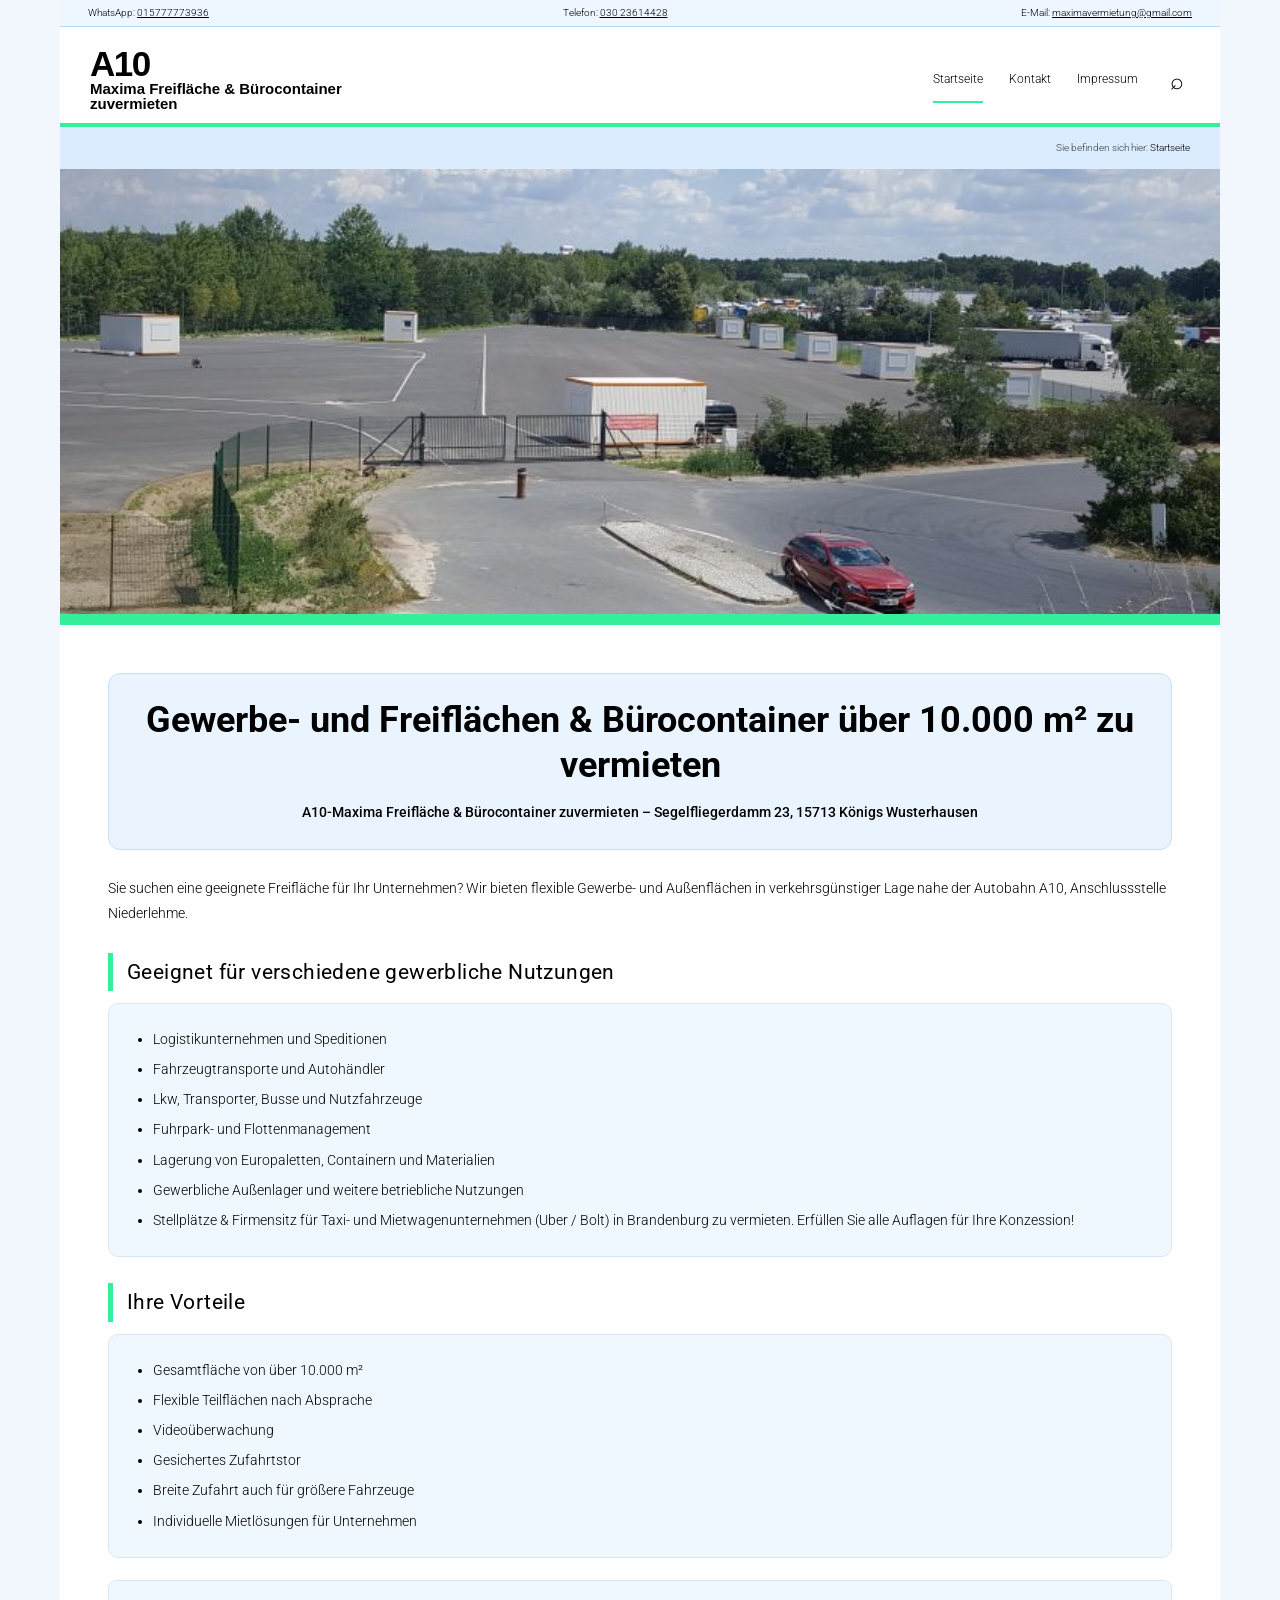
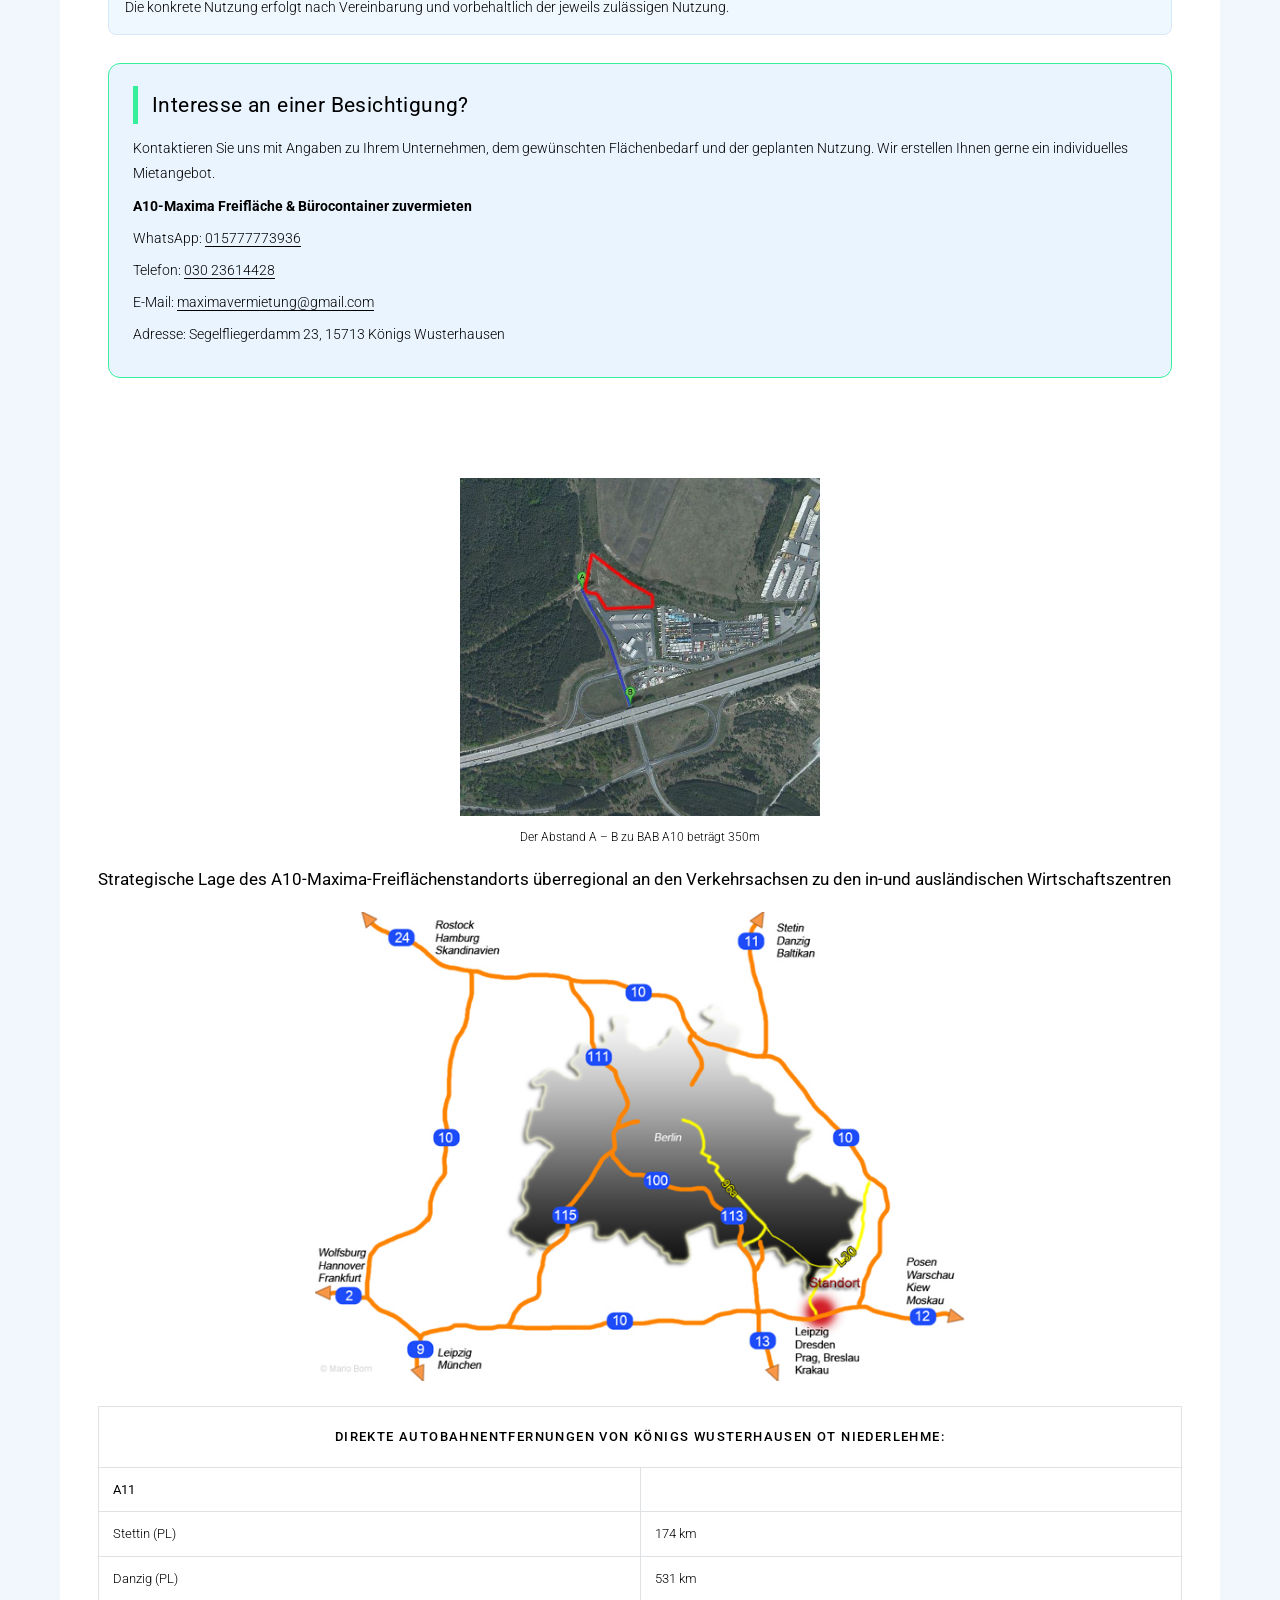
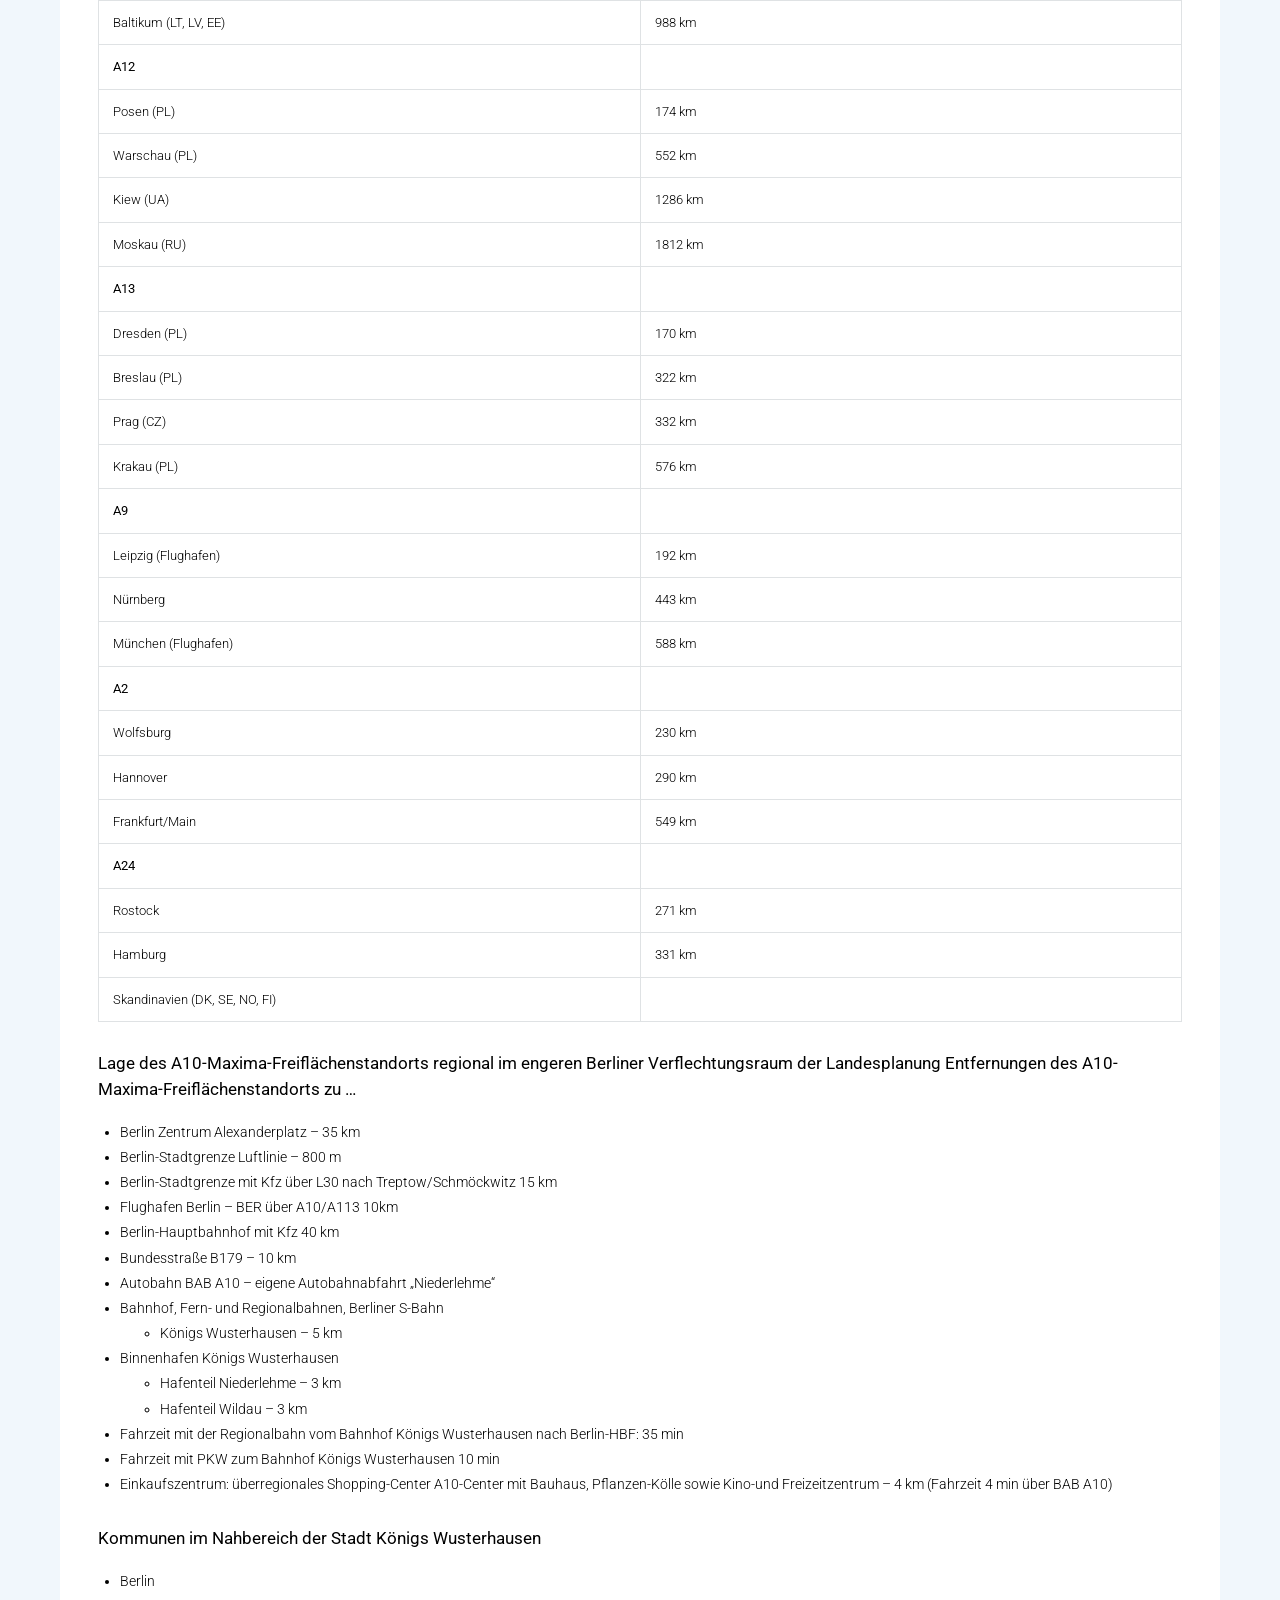
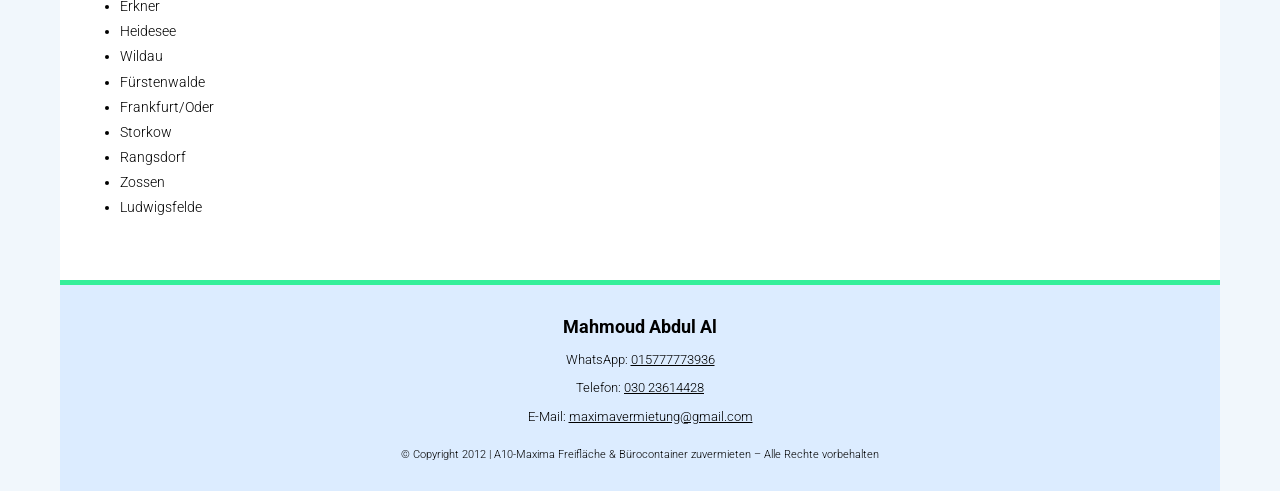
==== commit a6e7ac57: "Update headline text" ====
--- a/index.html
+++ b/index.html
@@ -3,8 +3,8 @@
 <head>
   <meta charset="utf-8">
   <meta name="viewport" content="width=device-width, initial-scale=1">
-  <meta name="description" content="A10-Maxima Freifläche zuvermieten – Standort und Informationen.">
-  <title>A10-Maxima Freifläche zuvermieten</title>
+  <meta name="description" content="A10-Maxima Freifläche &amp; Bürocontainer zuvermieten – Standort und Informationen.">
+  <title>A10-Maxima Freifläche &amp; Bürocontainer zuvermieten</title>
   <link rel="stylesheet" href="styles.css">
 </head>
 <body>
@@ -15,8 +15,8 @@
   </div>
 
   <header class="site-header">
-    <a class="brand" href="index.html" aria-label="A10-Maxima Freifläche zuvermieten – Startseite">
-      <strong>A10</strong><span>Maxima Freifläche zuvermieten</span>
+    <a class="brand" href="index.html" aria-label="A10-Maxima Freifläche &amp; Bürocontainer zuvermieten – Startseite">
+      <strong>A10</strong><span>Maxima Freifläche &amp; Bürocontainer zuvermieten</span>
     </a>
     <button class="menu-toggle" type="button" aria-label="Menü öffnen" aria-expanded="false">☰</button>
     <nav class="main-nav">
@@ -31,20 +31,13 @@
 
   <main>
     <section class="hero" aria-label="Bildergalerie">
-      <div class="hero-slide active" style="background-image:url('images/gate.jpg')"></div>
-    </section>
-
-    <section class="content preserved-location-photos">
-      <div class="location-photos">
-        <img src="images/yard-3.jpg" alt="Ansicht des Geländes von oben">
-        <img src="images/yard-4.jpg" alt="Weitere Ansicht des Geländes">
-      </div>
+      <div class="hero-slide active" style="background-image:url('images/yard-3.jpg')"></div>
     </section>
 
     <section class="content rental-intro">
       <div class="rental-heading">
-        <h1>Gewerbe- und Freiflächen über 10.000 m² zu vermieten</h1>
-        <p class="rental-address">A10-Maxima Freifläche zuvermieten – Segelfliegerdamm 23, 15713 Königs Wusterhausen</p>
+        <h1>Gewerbe- und Freiflächen &amp; Bürocontainer über 10.000 m² zu vermieten</h1>
+        <p class="rental-address">A10-Maxima Freifläche &amp; Bürocontainer zuvermieten – Segelfliegerdamm 23, 15713 Königs Wusterhausen</p>
       </div>
 
       <p>Sie suchen eine geeignete Freifläche für Ihr Unternehmen? Wir bieten flexible Gewerbe- und Außenflächen in verkehrsgünstiger Lage nahe der Autobahn A10, Anschlussstelle Niederlehme.</p>
@@ -75,7 +68,7 @@
       <div class="rental-contact">
         <h2>Interesse an einer Besichtigung?</h2>
         <p>Kontaktieren Sie uns mit Angaben zu Ihrem Unternehmen, dem gewünschten Flächenbedarf und der geplanten Nutzung. Wir erstellen Ihnen gerne ein individuelles Mietangebot.</p>
-        <p><strong>A10-Maxima Freifläche zuvermieten</strong></p>
+        <p><strong>A10-Maxima Freifläche &amp; Bürocontainer zuvermieten</strong></p>
         <p>WhatsApp: <a href="https://wa.me/491577773936" target="_blank" rel="noopener">015777773936</a></p>
         <p>Telefon: <a href="tel:+493023614428">030 23614428</a></p>
         <p>E-Mail: <a href="mailto:maximavermietung@gmail.com">maximavermietung@gmail.com</a></p>
@@ -163,7 +156,7 @@
     <div>WhatsApp: <a href="https://wa.me/491577773936" target="_blank" rel="noopener">015777773936</a></div>
     <div>Telefon: <a href="tel:+493023614428">030 23614428</a></div>
     <div>E-Mail: <a href="mailto:maximavermietung@gmail.com">maximavermietung@gmail.com</a></div>
-    <div class="footer-copyright">© Copyright 2012 | A10-Maxima Freifläche zuvermieten – Alle Rechte vorbehalten</div>
+    <div class="footer-copyright">© Copyright 2012 | A10-Maxima Freifläche &amp; Bürocontainer zuvermieten – Alle Rechte vorbehalten</div>
   </footer>
 
   <div class="search-panel" hidden>
--- a/styles.css
+++ b/styles.css
@@ -186,3 +186,28 @@
 .search-panel button { background:#dcecff !important; color:#000 !important; border:1px solid #35ef9a; }
 .location-section { background:#fff !important; }
 @media(max-width:700px) { .site-header { border-bottom-width:4px !important; } }
+
+
+/* Final requested palette: blue with neon-green accents; all text stays black. */
+:root {
+  --navy: #dcecff; --navy2: #eaf4ff; --ink: #000; --muted: #000;
+  --red: #35ef9a; --green: #d9ffe9; --line: #c7dff2;
+  --paper: #fff; --side: #f1f7fc;
+}
+html, body { background: #f1f7fc !important; color: #000 !important; }
+body :is(p, li, h1, h2, h3, h4, small, strong, span, td, th, a, div) { color: #000 !important; }
+.topline { background: #eef6ff !important; border-color: #b9d8f2 !important; color: #000 !important; }
+.site-header { background: #fff !important; border-bottom: 4px solid #35ef9a !important; }
+.brand, .brand strong, .brand span, .main-nav a, .menu-toggle, .search-toggle { color: #000 !important; }
+.main-nav a:hover, .main-nav a.active { border-color: #35ef9a !important; }
+.breadcrumb, .page-title, .page-title h1, .page-title .breadcrumb, .site-footer { background: #dcecff !important; color: #000 !important; }
+.hero { border-bottom: 5px solid #35ef9a !important; }
+.rental-intro { background: #fff !important; border-top: 6px solid #35ef9a !important; }
+.rental-heading { background: #eaf4ff !important; border: 1px solid #c7dff2 !important; }
+.rental-intro > h2, .rental-contact h2 { border-left-color: #35ef9a !important; color: #000 !important; }
+.rental-intro ul, .rental-legal { background: #f0f8ff !important; border: 1px solid #d7e9f8 !important; }
+.rental-contact { background: #eaf4ff !important; border: 1px solid #35ef9a !important; }
+.site-footer-contact { background: #dcecff !important; border-top: 5px solid #35ef9a !important; }
+.back-top { background: #35ef9a !important; color: #000 !important; border: 1px solid #16c978 !important; }
+.search-panel button { background: #dcecff !important; color: #000 !important; border: 1px solid #35ef9a !important; }
+.location-photos, .preserved-location-photos { display: none !important; }
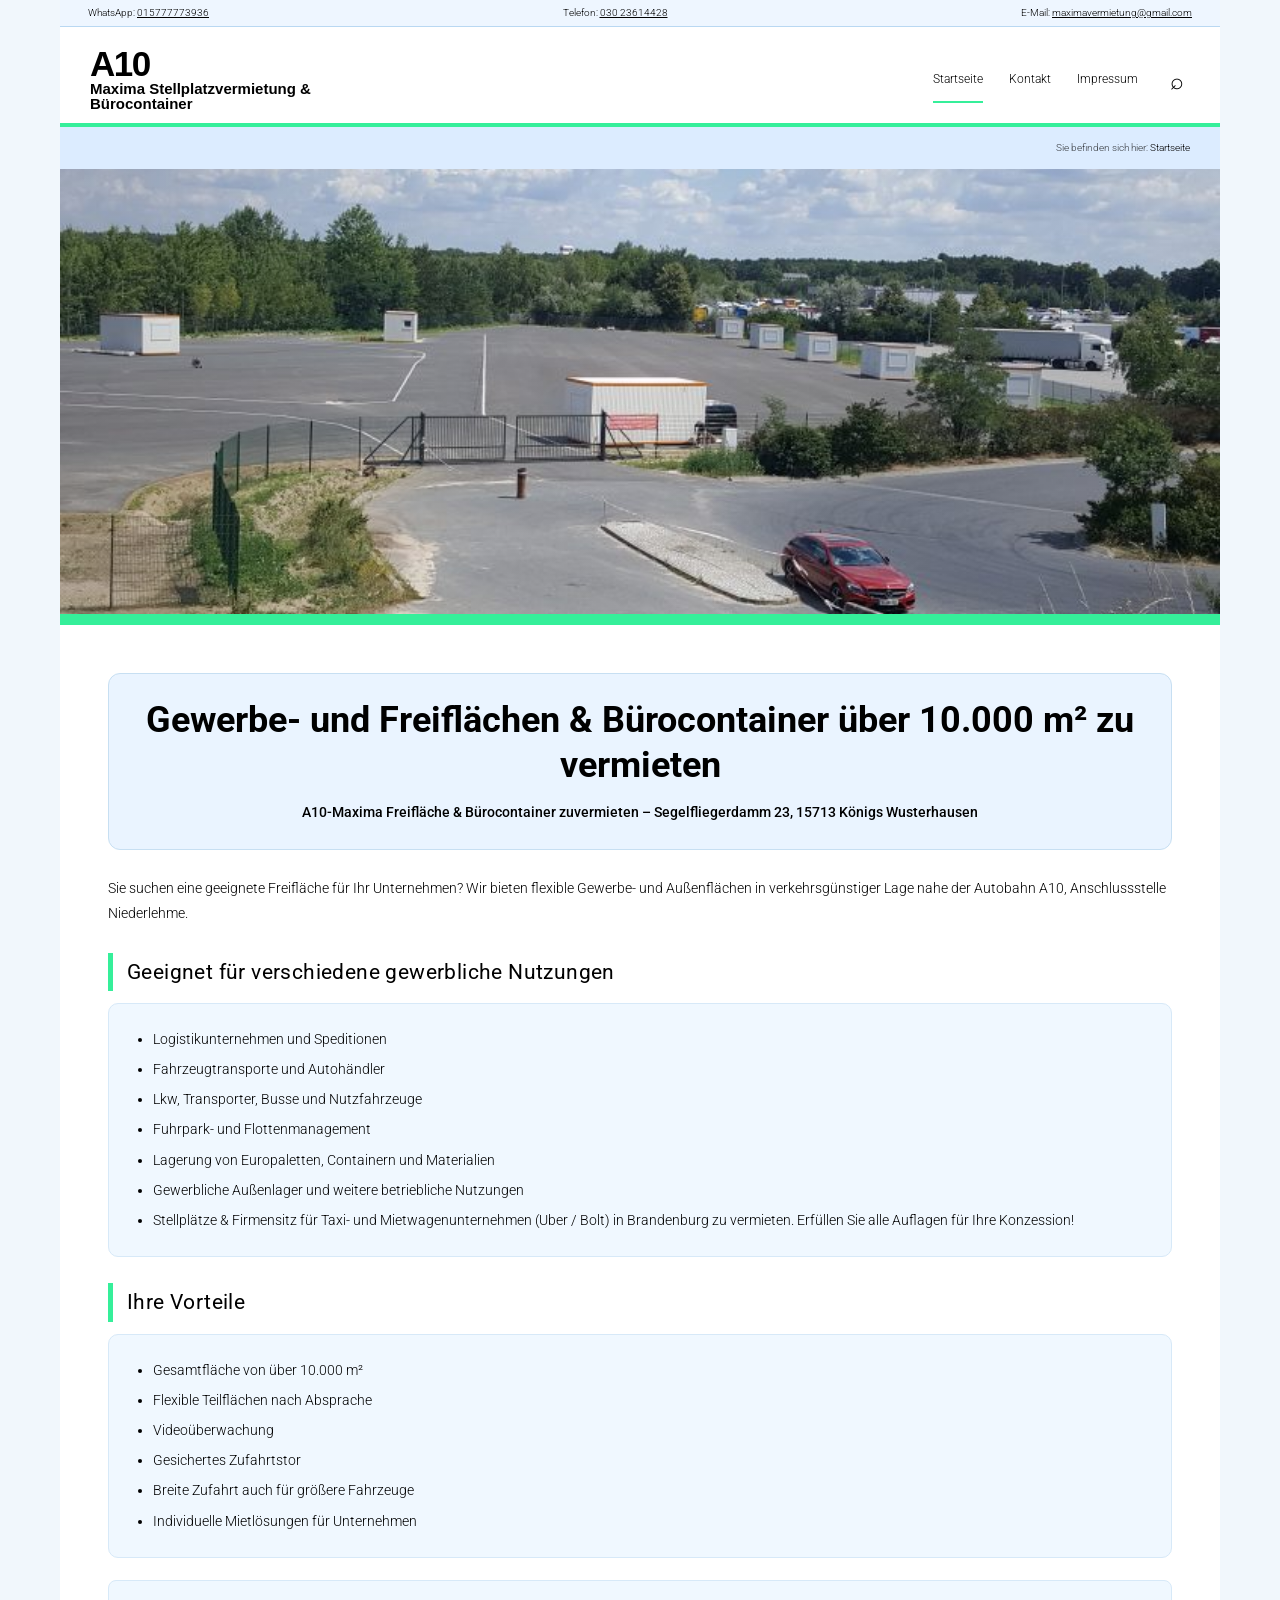
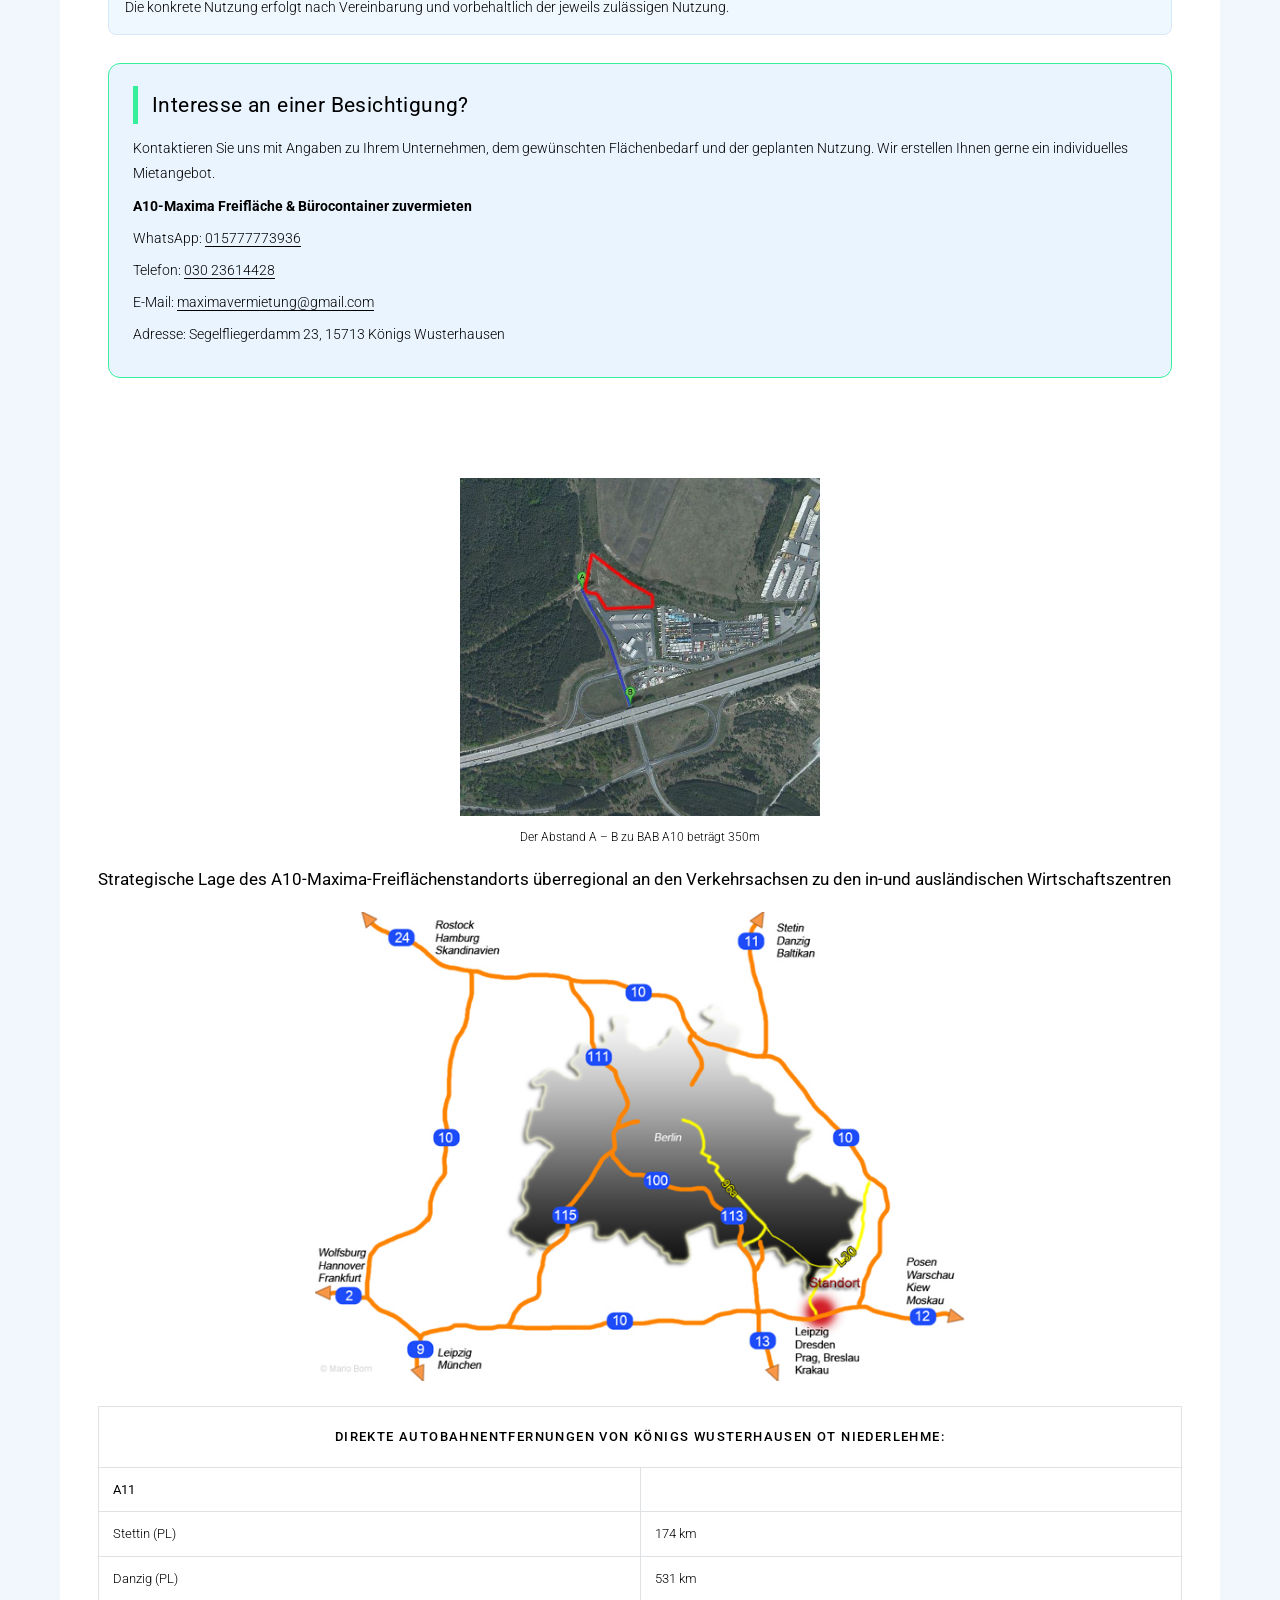
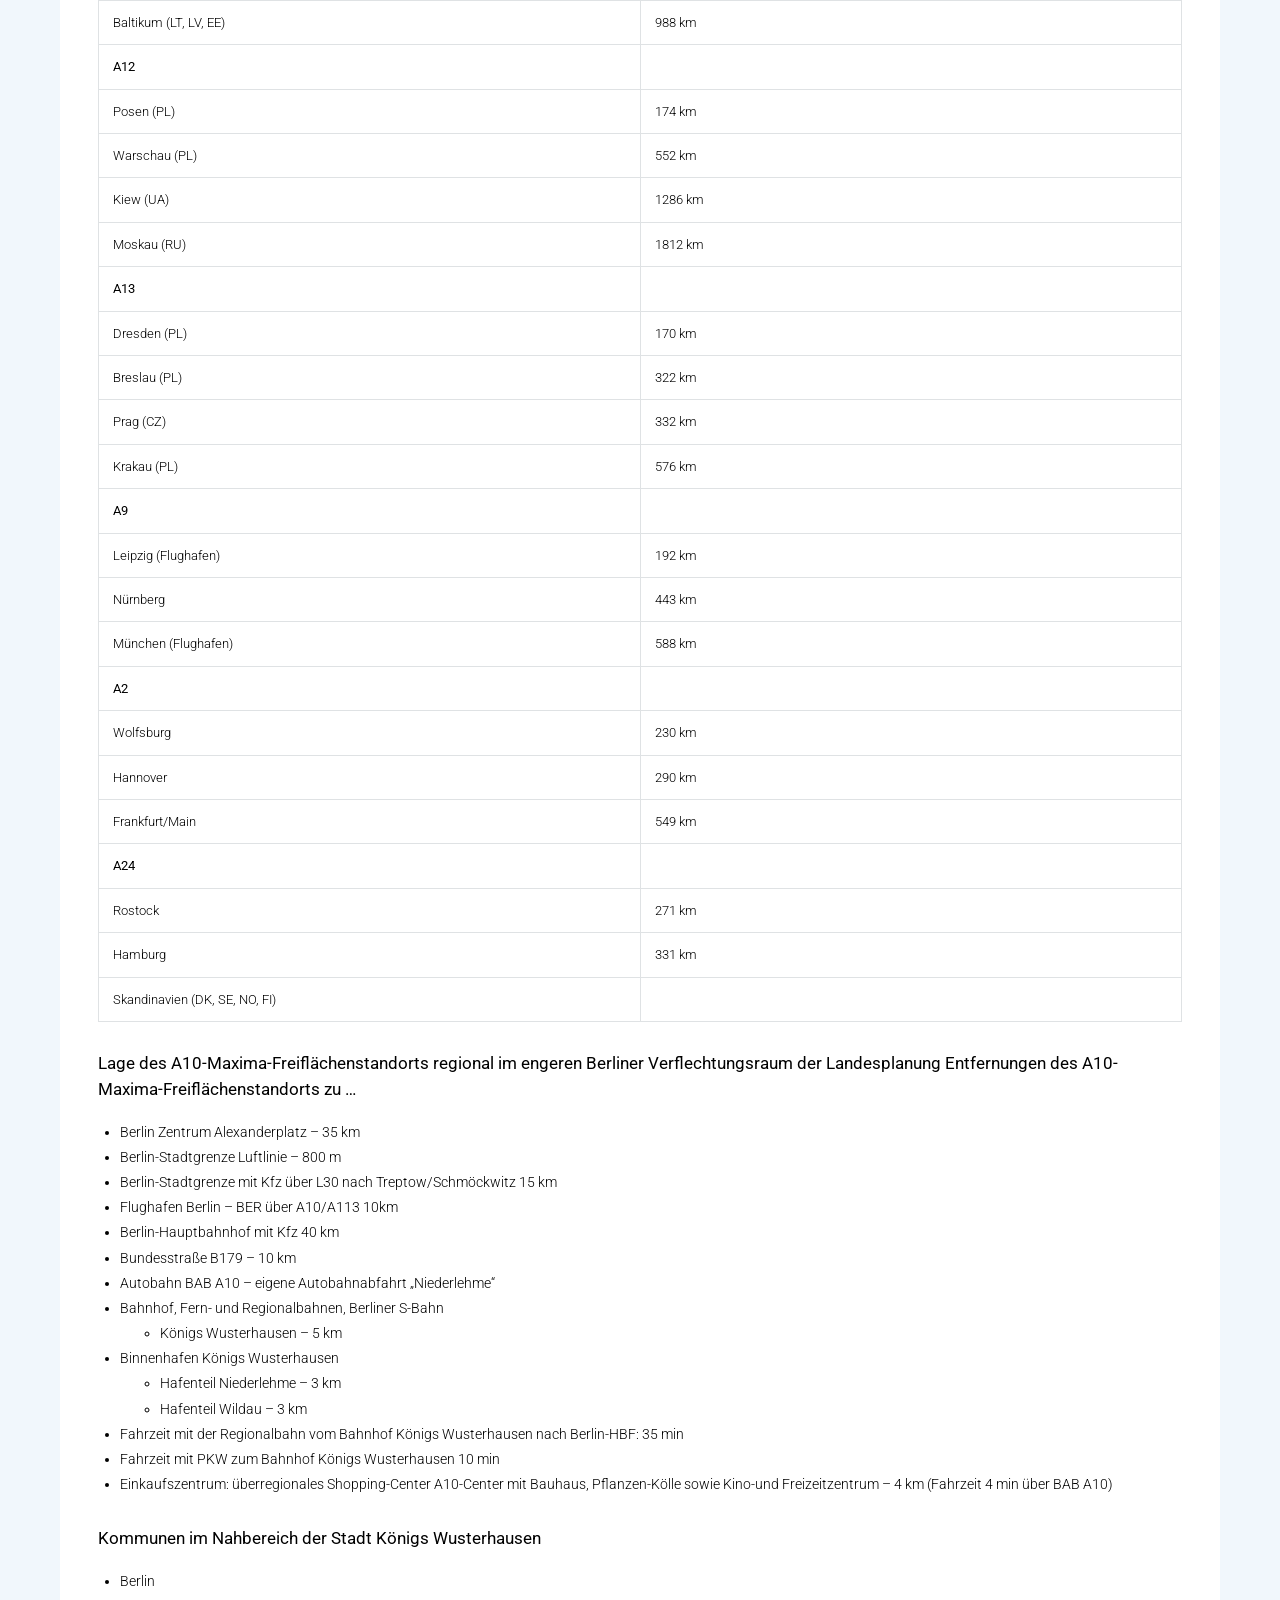
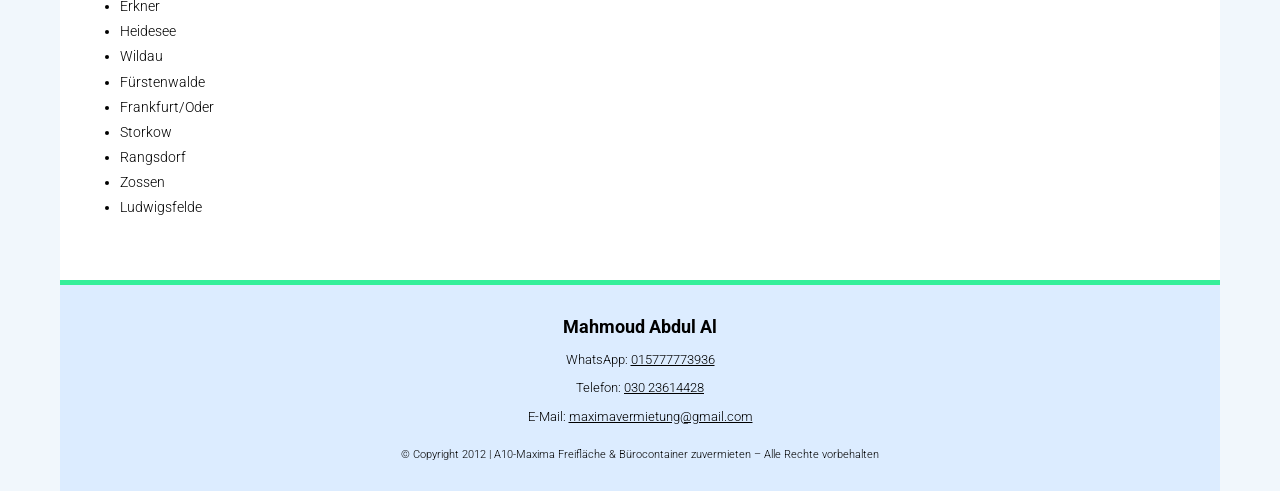
==== commit ab85140e: "Header-Text geändert: Maxima Stellplatzvermietung & Bürocontainer" ====
--- a/index.html
+++ b/index.html
@@ -15,8 +15,8 @@
   </div>
 
   <header class="site-header">
-    <a class="brand" href="index.html" aria-label="A10-Maxima Freifläche &amp; Bürocontainer zuvermieten – Startseite">
-      <strong>A10</strong><span>Maxima Freifläche &amp; Bürocontainer zuvermieten</span>
+    <a class="brand" href="index.html" aria-label="A10-Maxima Stellplatzvermietung &amp; Bürocontainer – Startseite">
+      <strong>A10</strong><span>Maxima Stellplatzvermietung &amp; Bürocontainer</span>
     </a>
     <button class="menu-toggle" type="button" aria-label="Menü öffnen" aria-expanded="false">☰</button>
     <nav class="main-nav">
